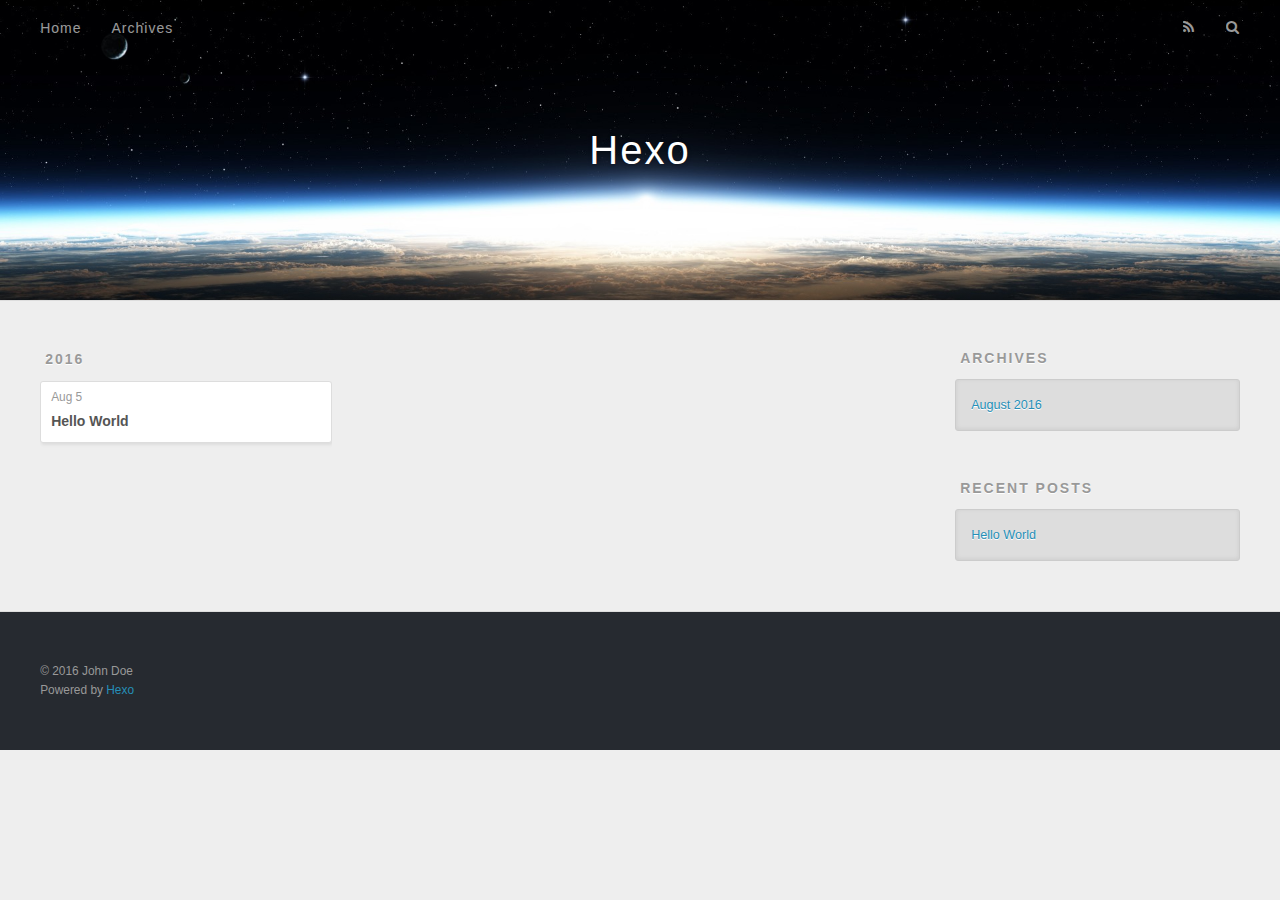
==== archives/2016/index.html @ ae6875bf "Site updated: 2016-08-05 10:35:00" ====
<!DOCTYPE html>
<html>
<head>
  <meta charset="utf-8">
  
  <title>Archives: 2016 | Hexo</title>
  <meta name="viewport" content="width=device-width, initial-scale=1, maximum-scale=1">
  <meta property="og:type" content="website">
<meta property="og:title" content="Hexo">
<meta property="og:url" content="http://yoursite.com/archives/2016/index.html">
<meta property="og:site_name" content="Hexo">
<meta name="twitter:card" content="summary">
<meta name="twitter:title" content="Hexo">
  
    <link rel="alternate" href="/atom.xml" title="Hexo" type="application/atom+xml">
  
  
    <link rel="icon" href="/favicon.png">
  
  
    <link href="//fonts.googleapis.com/css?family=Source+Code+Pro" rel="stylesheet" type="text/css">
  
  <link rel="stylesheet" href="/css/style.css">
  

</head>

<body>
  <div id="container">
    <div id="wrap">
      <header id="header">
  <div id="banner"></div>
  <div id="header-outer" class="outer">
    <div id="header-title" class="inner">
      <h1 id="logo-wrap">
        <a href="/" id="logo">Hexo</a>
      </h1>
      
    </div>
    <div id="header-inner" class="inner">
      <nav id="main-nav">
        <a id="main-nav-toggle" class="nav-icon"></a>
        
          <a class="main-nav-link" href="/">Home</a>
        
          <a class="main-nav-link" href="/archives">Archives</a>
        
      </nav>
      <nav id="sub-nav">
        
          <a id="nav-rss-link" class="nav-icon" href="/atom.xml" title="RSS Feed"></a>
        
        <a id="nav-search-btn" class="nav-icon" title="Search"></a>
      </nav>
      <div id="search-form-wrap">
        <form action="//google.com/search" method="get" accept-charset="UTF-8" class="search-form"><input type="search" name="q" results="0" class="search-form-input" placeholder="Search"><button type="submit" class="search-form-submit">&#xF002;</button><input type="hidden" name="sitesearch" value="http://yoursite.com"></form>
      </div>
    </div>
  </div>
</header>
      <div class="outer">
        <section id="main">
  
  
    
    
      
      
      <section class="archives-wrap">
        <div class="archive-year-wrap">
          <a href="/archives/2016" class="archive-year">2016</a>
        </div>
        <div class="archives">
    
    <article class="archive-article archive-type-post">
  <div class="archive-article-inner">
    <header class="archive-article-header">
      <a href="/2016/08/05/hello-world/" class="archive-article-date">
  <time datetime="2016-08-05T01:18:34.558Z" itemprop="datePublished">Aug 5</time>
</a>
      
  
    <h1 itemprop="name">
      <a class="archive-article-title" href="/2016/08/05/hello-world/">Hello World</a>
    </h1>
  

    </header>
  </div>
</article>
  
  
    </div></section>
  

</section>
        
          <aside id="sidebar">
  
    

  
    

  
    
  
    
  <div class="widget-wrap">
    <h3 class="widget-title">Archives</h3>
    <div class="widget">
      <ul class="archive-list"><li class="archive-list-item"><a class="archive-list-link" href="/archives/2016/08/">August 2016</a></li></ul>
    </div>
  </div>


  
    
  <div class="widget-wrap">
    <h3 class="widget-title">Recent Posts</h3>
    <div class="widget">
      <ul>
        
          <li>
            <a href="/2016/08/05/hello-world/">Hello World</a>
          </li>
        
      </ul>
    </div>
  </div>

  
</aside>
        
      </div>
      <footer id="footer">
  
  <div class="outer">
    <div id="footer-info" class="inner">
      &copy; 2016 John Doe<br>
      Powered by <a href="http://hexo.io/" target="_blank">Hexo</a>
    </div>
  </div>
</footer>
    </div>
    <nav id="mobile-nav">
  
    <a href="/" class="mobile-nav-link">Home</a>
  
    <a href="/archives" class="mobile-nav-link">Archives</a>
  
</nav>
    

<script src="//ajax.googleapis.com/ajax/libs/jquery/2.0.3/jquery.min.js"></script>


  <link rel="stylesheet" href="/fancybox/jquery.fancybox.css">
  <script src="/fancybox/jquery.fancybox.pack.js"></script>


<script src="/js/script.js"></script>

  </div>
</body>
</html>
---- css/style.css ----
body {
  width: 100%;
}
body:before,
body:after {
  content: "";
  display: table;
}
body:after {
  clear: both;
}
html,
body,
div,
span,
applet,
object,
iframe,
h1,
h2,
h3,
h4,
h5,
h6,
p,
blockquote,
pre,
a,
abbr,
acronym,
address,
big,
cite,
code,
del,
dfn,
em,
img,
ins,
kbd,
q,
s,
samp,
small,
strike,
strong,
sub,
sup,
tt,
var,
dl,
dt,
dd,
ol,
ul,
li,
fieldset,
form,
label,
legend,
table,
caption,
tbody,
tfoot,
thead,
tr,
th,
td {
  margin: 0;
  padding: 0;
  border: 0;
  outline: 0;
  font-weight: inherit;
  font-style: inherit;
  font-family: inherit;
  font-size: 100%;
  vertical-align: baseline;
}
body {
  line-height: 1;
  color: #000;
  background: #fff;
}
ol,
ul {
  list-style: none;
}
table {
  border-collapse: separate;
  border-spacing: 0;
  vertical-align: middle;
}
caption,
th,
td {
  text-align: left;
  font-weight: normal;
  vertical-align: middle;
}
a img {
  border: none;
}
input,
button {
  margin: 0;
  padding: 0;
}
input::-moz-focus-inner,
button::-moz-focus-inner {
  border: 0;
  padding: 0;
}
@font-face {
  font-family: FontAwesome;
  font-style: normal;
  font-weight: normal;
  src: url("fonts/fontawesome-webfont.eot?v=#4.0.3");
  src: url("fonts/fontawesome-webfont.eot?#iefix&v=#4.0.3") format("embedded-opentype"), url("fonts/fontawesome-webfont.woff?v=#4.0.3") format("woff"), url("fonts/fontawesome-webfont.ttf?v=#4.0.3") format("truetype"), url("fonts/fontawesome-webfont.svg#fontawesomeregular?v=#4.0.3") format("svg");
}
html,
body,
#container {
  height: 100%;
}
body {
  background: #eee;
  font: 14px "Helvetica Neue", Helvetica, Arial, sans-serif;
  -webkit-text-size-adjust: 100%;
}
.outer {
  max-width: 1220px;
  margin: 0 auto;
  padding: 0 20px;
}
.outer:before,
.outer:after {
  content: "";
  display: table;
}
.outer:after {
  clear: both;
}
.inner {
  display: inline;
  float: left;
  width: 98.33333333333333%;
  margin: 0 0.833333333333333%;
}
.left,
.alignleft {
  float: left;
}
.right,
.alignright {
  float: right;
}
.clear {
  clear: both;
}
#container {
  position: relative;
}
.mobile-nav-on {
  overflow: hidden;
}
#wrap {
  height: 100%;
  width: 100%;
  position: absolute;
  top: 0;
  left: 0;
  -webkit-transition: 0.2s ease-out;
  -moz-transition: 0.2s ease-out;
  -ms-transition: 0.2s ease-out;
  transition: 0.2s ease-out;
  z-index: 1;
  background: #eee;
}
.mobile-nav-on #wrap {
  left: 280px;
}
@media screen and (min-width: 768px) {
  #main {
    display: inline;
    float: left;
    width: 73.33333333333333%;
    margin: 0 0.833333333333333%;
  }
}
.article-date,
.article-category-link,
.archive-year,
.widget-title {
  text-decoration: none;
  text-transform: uppercase;
  letter-spacing: 2px;
  color: #999;
  margin-bottom: 1em;
  margin-left: 5px;
  line-height: 1em;
  text-shadow: 0 1px #fff;
  font-weight: bold;
}
.article-inner,
.archive-article-inner {
  background: #fff;
  -webkit-box-shadow: 1px 2px 3px #ddd;
  box-shadow: 1px 2px 3px #ddd;
  border: 1px solid #ddd;
  -webkit-border-radius: 3px;
  border-radius: 3px;
}
.article-entry h1,
.widget h1 {
  font-size: 2em;
}
.article-entry h2,
.widget h2 {
  font-size: 1.5em;
}
.article-entry h3,
.widget h3 {
  font-size: 1.3em;
}
.article-entry h4,
.widget h4 {
  font-size: 1.2em;
}
.article-entry h5,
.widget h5 {
  font-size: 1em;
}
.article-entry h6,
.widget h6 {
  font-size: 1em;
  color: #999;
}
.article-entry hr,
.widget hr {
  border: 1px dashed #ddd;
}
.article-entry strong,
.widget strong {
  font-weight: bold;
}
.article-entry em,
.widget em,
.article-entry cite,
.widget cite {
  font-style: italic;
}
.article-entry sup,
.widget sup,
.article-entry sub,
.widget sub {
  font-size: 0.75em;
  line-height: 0;
  position: relative;
  vertical-align: baseline;
}
.article-entry sup,
.widget sup {
  top: -0.5em;
}
.article-entry sub,
.widget sub {
  bottom: -0.2em;
}
.article-entry small,
.widget small {
  font-size: 0.85em;
}
.article-entry acronym,
.widget acronym,
.article-entry abbr,
.widget abbr {
  border-bottom: 1px dotted;
}
.article-entry ul,
.widget ul,
.article-entry ol,
.widget ol,
.article-entry dl,
.widget dl {
  margin: 0 20px;
  line-height: 1.6em;
}
.article-entry ul ul,
.widget ul ul,
.article-entry ol ul,
.widget ol ul,
.article-entry ul ol,
.widget ul ol,
.article-entry ol ol,
.widget ol ol {
  margin-top: 0;
  margin-bottom: 0;
}
.article-entry ul,
.widget ul {
  list-style: disc;
}
.article-entry ol,
.widget ol {
  list-style: decimal;
}
.article-entry dt,
.widget dt {
  font-weight: bold;
}
#header {
  height: 300px;
  position: relative;
  border-bottom: 1px solid #ddd;
}
#header:before,
#header:after {
  content: "";
  position: absolute;
  left: 0;
  right: 0;
  height: 40px;
}
#header:before {
  top: 0;
  background: -webkit-linear-gradient(rgba(0,0,0,0.2), transparent);
  background: -moz-linear-gradient(rgba(0,0,0,0.2), transparent);
  background: -ms-linear-gradient(rgba(0,0,0,0.2), transparent);
  background: linear-gradient(rgba(0,0,0,0.2), transparent);
}
#header:after {
  bottom: 0;
  background: -webkit-linear-gradient(transparent, rgba(0,0,0,0.2));
  background: -moz-linear-gradient(transparent, rgba(0,0,0,0.2));
  background: -ms-linear-gradient(transparent, rgba(0,0,0,0.2));
  background: linear-gradient(transparent, rgba(0,0,0,0.2));
}
#header-outer {
  height: 100%;
  position: relative;
}
#header-inner {
  position: relative;
  overflow: hidden;
}
#banner {
  position: absolute;
  top: 0;
  left: 0;
  width: 100%;
  height: 100%;
  background: url("images/banner.jpg") center #000;
  -webkit-background-size: cover;
  -moz-background-size: cover;
  background-size: cover;
  z-index: -1;
}
#header-title {
  text-align: center;
  height: 40px;
  position: absolute;
  top: 50%;
  left: 0;
  margin-top: -20px;
}
#logo,
#subtitle {
  text-decoration: none;
  color: #fff;
  font-weight: 300;
  text-shadow: 0 1px 4px rgba(0,0,0,0.3);
}
#logo {
  font-size: 40px;
  line-height: 40px;
  letter-spacing: 2px;
}
#subtitle {
  font-size: 16px;
  line-height: 16px;
  letter-spacing: 1px;
}
#subtitle-wrap {
  margin-top: 16px;
}
#main-nav {
  float: left;
  margin-left: -15px;
}
.nav-icon,
.main-nav-link {
  float: left;
  color: #fff;
  opacity: 0.6;
  text-decoration: none;
  text-shadow: 0 1px rgba(0,0,0,0.2);
  -webkit-transition: opacity 0.2s;
  -moz-transition: opacity 0.2s;
  -ms-transition: opacity 0.2s;
  transition: opacity 0.2s;
  display: block;
  padding: 20px 15px;
}
.nav-icon:hover,
.main-nav-link:hover {
  opacity: 1;
}
.nav-icon {
  font-family: FontAwesome;
  text-align: center;
  font-size: 14px;
  width: 14px;
  height: 14px;
  padding: 20px 15px;
  position: relative;
  cursor: pointer;
}
.main-nav-link {
  font-weight: 300;
  letter-spacing: 1px;
}
@media screen and (max-width: 479px) {
  .main-nav-link {
    display: none;
  }
}
#main-nav-toggle {
  display: none;
}
#main-nav-toggle:before {
  content: "\f0c9";
}
@media screen and (max-width: 479px) {
  #main-nav-toggle {
    display: block;
  }
}
#sub-nav {
  float: right;
  margin-right: -15px;
}
#nav-rss-link:before {
  content: "\f09e";
}
#nav-search-btn:before {
  content: "\f002";
}
#search-form-wrap {
  position: absolute;
  top: 15px;
  width: 150px;
  height: 30px;
  right: -150px;
  opacity: 0;
  -webkit-transition: 0.2s ease-out;
  -moz-transition: 0.2s ease-out;
  -ms-transition: 0.2s ease-out;
  transition: 0.2s ease-out;
}
#search-form-wrap.on {
  opacity: 1;
  right: 0;
}
@media screen and (max-width: 479px) {
  #search-form-wrap {
    width: 100%;
    right: -100%;
  }
}
.search-form {
  position: absolute;
  top: 0;
  left: 0;
  right: 0;
  background: #fff;
  padding: 5px 15px;
  -webkit-border-radius: 15px;
  border-radius: 15px;
  -webkit-box-shadow: 0 0 10px rgba(0,0,0,0.3);
  box-shadow: 0 0 10px rgba(0,0,0,0.3);
}
.search-form-input {
  border: none;
  background: none;
  color: #555;
  width: 100%;
  font: 13px "Helvetica Neue", Helvetica, Arial, sans-serif;
  outline: none;
}
.search-form-input::-webkit-search-results-decoration,
.search-form-input::-webkit-search-cancel-button {
  -webkit-appearance: none;
}
.search-form-submit {
  position: absolute;
  top: 50%;
  right: 10px;
  margin-top: -7px;
  font: 13px FontAwesome;
  border: none;
  background: none;
  color: #bbb;
  cursor: pointer;
}
.search-form-submit:hover,
.search-form-submit:focus {
  color: #777;
}
.article {
  margin: 50px 0;
}
.article-inner {
  overflow: hidden;
}
.article-meta:before,
.article-meta:after {
  content: "";
  display: table;
}
.article-meta:after {
  clear: both;
}
.article-date {
  float: left;
}
.article-category {
  float: left;
  line-height: 1em;
  color: #ccc;
  text-shadow: 0 1px #fff;
  margin-left: 8px;
}
.article-category:before {
  content: "\2022";
}
.article-category-link {
  margin: 0 12px 1em;
}
.article-header {
  padding: 20px 20px 0;
}
.article-title {
  text-decoration: none;
  font-size: 2em;
  font-weight: bold;
  color: #555;
  line-height: 1.1em;
  -webkit-transition: color 0.2s;
  -moz-transition: color 0.2s;
  -ms-transition: color 0.2s;
  transition: color 0.2s;
}
a.article-title:hover {
  color: #258fb8;
}
.article-entry {
  color: #555;
  padding: 0 20px;
}
.article-entry:before,
.article-entry:after {
  content: "";
  display: table;
}
.article-entry:after {
  clear: both;
}
.article-entry p,
.article-entry table {
  line-height: 1.6em;
  margin: 1.6em 0;
}
.article-entry h1,
.article-entry h2,
.article-entry h3,
.article-entry h4,
.article-entry h5,
.article-entry h6 {
  font-weight: bold;
}
.article-entry h1,
.article-entry h2,
.article-entry h3,
.article-entry h4,
.article-entry h5,
.article-entry h6 {
  line-height: 1.1em;
  margin: 1.1em 0;
}
.article-entry a {
  color: #258fb8;
  text-decoration: none;
}
.article-entry a:hover {
  text-decoration: underline;
}
.article-entry ul,
.article-entry ol,
.article-entry dl {
  margin-top: 1.6em;
  margin-bottom: 1.6em;
}
.article-entry img,
.article-entry video {
  max-width: 100%;
  height: auto;
  display: block;
  margin: auto;
}
.article-entry iframe {
  border: none;
}
.article-entry table {
  width: 100%;
  border-collapse: collapse;
  border-spacing: 0;
}
.article-entry th {
  font-weight: bold;
  border-bottom: 3px solid #ddd;
  padding-bottom: 0.5em;
}
.article-entry td {
  border-bottom: 1px solid #ddd;
  padding: 10px 0;
}
.article-entry blockquote {
  font-family: Georgia, "Times New Roman", serif;
  font-size: 1.4em;
  margin: 1.6em 20px;
  text-align: center;
}
.article-entry blockquote footer {
  font-size: 14px;
  margin: 1.6em 0;
  font-family: "Helvetica Neue", Helvetica, Arial, sans-serif;
}
.article-entry blockquote footer cite:before {
  content: "—";
  padding: 0 0.5em;
}
.article-entry .pullquote {
  text-align: left;
  width: 45%;
  margin: 0;
}
.article-entry .pullquote.left {
  margin-left: 0.5em;
  margin-right: 1em;
}
.article-entry .pullquote.right {
  margin-right: 0.5em;
  margin-left: 1em;
}
.article-entry .caption {
  color: #999;
  display: block;
  font-size: 0.9em;
  margin-top: 0.5em;
  position: relative;
  text-align: center;
}
.article-entry .video-container {
  position: relative;
  padding-top: 56.25%;
  height: 0;
  overflow: hidden;
}
.article-entry .video-container iframe,
.article-entry .video-container object,
.article-entry .video-container embed {
  position: absolute;
  top: 0;
  left: 0;
  width: 100%;
  height: 100%;
  margin-top: 0;
}
.article-more-link a {
  display: inline-block;
  line-height: 1em;
  padding: 6px 15px;
  -webkit-border-radius: 15px;
  border-radius: 15px;
  background: #eee;
  color: #999;
  text-shadow: 0 1px #fff;
  text-decoration: none;
}
.article-more-link a:hover {
  background: #258fb8;
  color: #fff;
  text-decoration: none;
  text-shadow: 0 1px #1e7293;
}
.article-footer {
  font-size: 0.85em;
  line-height: 1.6em;
  border-top: 1px solid #ddd;
  padding-top: 1.6em;
  margin: 0 20px 20px;
}
.article-footer:before,
.article-footer:after {
  content: "";
  display: table;
}
.article-footer:after {
  clear: both;
}
.article-footer a {
  color: #999;
  text-decoration: none;
}
.article-footer a:hover {
  color: #555;
}
.article-tag-list-item {
  float: left;
  margin-right: 10px;
}
.article-tag-list-link:before {
  content: "#";
}
.article-comment-link {
  float: right;
}
.article-comment-link:before {
  content: "\f075";
  font-family: FontAwesome;
  padding-right: 8px;
}
.article-share-link {
  cursor: pointer;
  float: right;
  margin-left: 20px;
}
.article-share-link:before {
  content: "\f064";
  font-family: FontAwesome;
  padding-right: 6px;
}
#article-nav {
  position: relative;
}
#article-nav:before,
#article-nav:after {
  content: "";
  display: table;
}
#article-nav:after {
  clear: both;
}
@media screen and (min-width: 768px) {
  #article-nav {
    margin: 50px 0;
  }
  #article-nav:before {
    width: 8px;
    height: 8px;
    position: absolute;
    top: 50%;
    left: 50%;
    margin-top: -4px;
    margin-left: -4px;
    content: "";
    -webkit-border-radius: 50%;
    border-radius: 50%;
    background: #ddd;
    -webkit-box-shadow: 0 1px 2px #fff;
    box-shadow: 0 1px 2px #fff;
  }
}
.article-nav-link-wrap {
  text-decoration: none;
  text-shadow: 0 1px #fff;
  color: #999;
  -webkit-box-sizing: border-box;
  -moz-box-sizing: border-box;
  box-sizing: border-box;
  margin-top: 50px;
  text-align: center;
  display: block;
}
.article-nav-link-wrap:hover {
  color: #555;
}
@media screen and (min-width: 768px) {
  .article-nav-link-wrap {
    width: 50%;
    margin-top: 0;
  }
}
@media screen and (min-width: 768px) {
  #article-nav-newer {
    float: left;
    text-align: right;
    padding-right: 20px;
  }
}
@media screen and (min-width: 768px) {
  #article-nav-older {
    float: right;
    text-align: left;
    padding-left: 20px;
  }
}
.article-nav-caption {
  text-transform: uppercase;
  letter-spacing: 2px;
  color: #ddd;
  line-height: 1em;
  font-weight: bold;
}
#article-nav-newer .article-nav-caption {
  margin-right: -2px;
}
.article-nav-title {
  font-size: 0.85em;
  line-height: 1.6em;
  margin-top: 0.5em;
}
.article-share-box {
  position: absolute;
  display: none;
  background: #fff;
  -webkit-box-shadow: 1px 2px 10px rgba(0,0,0,0.2);
  box-shadow: 1px 2px 10px rgba(0,0,0,0.2);
  -webkit-border-radius: 3px;
  border-radius: 3px;
  margin-left: -145px;
  overflow: hidden;
  z-index: 1;
}
.article-share-box.on {
  display: block;
}
.article-share-input {
  width: 100%;
  background: none;
  -webkit-box-sizing: border-box;
  -moz-box-sizing: border-box;
  box-sizing: border-box;
  font: 14px "Helvetica Neue", Helvetica, Arial, sans-serif;
  padding: 0 15px;
  color: #555;
  outline: none;
  border: 1px solid #ddd;
  -webkit-border-radius: 3px 3px 0 0;
  border-radius: 3px 3px 0 0;
  height: 36px;
  line-height: 36px;
}
.article-share-links {
  background: #eee;
}
.article-share-links:before,
.article-share-links:after {
  content: "";
  display: table;
}
.article-share-links:after {
  clear: both;
}
.article-share-twitter,
.article-share-facebook,
.article-share-pinterest,
.article-share-google {
  width: 50px;
  height: 36px;
  display: block;
  float: left;
  position: relative;
  color: #999;
  text-shadow: 0 1px #fff;
}
.article-share-twitter:before,
.article-share-facebook:before,
.article-share-pinterest:before,
.article-share-google:before {
  font-size: 20px;
  font-family: FontAwesome;
  width: 20px;
  height: 20px;
  position: absolute;
  top: 50%;
  left: 50%;
  margin-top: -10px;
  margin-left: -10px;
  text-align: center;
}
.article-share-twitter:hover,
.article-share-facebook:hover,
.article-share-pinterest:hover,
.article-share-google:hover {
  color: #fff;
}
.article-share-twitter:before {
  content: "\f099";
}
.article-share-twitter:hover {
  background: #00aced;
  text-shadow: 0 1px #008abe;
}
.article-share-facebook:before {
  content: "\f09a";
}
.article-share-facebook:hover {
  background: #3b5998;
  text-shadow: 0 1px #2f477a;
}
.article-share-pinterest:before {
  content: "\f0d2";
}
.article-share-pinterest:hover {
  background: #cb2027;
  text-shadow: 0 1px #a21a1f;
}
.article-share-google:before {
  content: "\f0d5";
}
.article-share-google:hover {
  background: #dd4b39;
  text-shadow: 0 1px #be3221;
}
.article-gallery {
  background: #000;
  position: relative;
}
.article-gallery-photos {
  position: relative;
  overflow: hidden;
}
.article-gallery-img {
  display: none;
  max-width: 100%;
}
.article-gallery-img:first-child {
  display: block;
}
.article-gallery-img.loaded {
  position: absolute;
  display: block;
}
.article-gallery-img img {
  display: block;
  max-width: 100%;
  margin: 0 auto;
}
#comments {
  background: #fff;
  -webkit-box-shadow: 1px 2px 3px #ddd;
  box-shadow: 1px 2px 3px #ddd;
  padding: 20px;
  border: 1px solid #ddd;
  -webkit-border-radius: 3px;
  border-radius: 3px;
  margin: 50px 0;
}
#comments a {
  color: #258fb8;
}
.archives-wrap {
  margin: 50px 0;
}
.archives:before,
.archives:after {
  content: "";
  display: table;
}
.archives:after {
  clear: both;
}
.archive-year-wrap {
  margin-bottom: 1em;
}
.archives {
  -webkit-column-gap: 10px;
  -moz-column-gap: 10px;
  column-gap: 10px;
}
@media screen and (min-width: 480px) and (max-width: 767px) {
  .archives {
    -webkit-column-count: 2;
    -moz-column-count: 2;
    column-count: 2;
  }
}
@media screen and (min-width: 768px) {
  .archives {
    -webkit-column-count: 3;
    -moz-column-count: 3;
    column-count: 3;
  }
}
.archive-article {
  -webkit-column-break-inside: avoid;
  page-break-inside: avoid;
  overflow: hidden;
  break-inside: avoid-column;
}
.archive-article-inner {
  padding: 10px;
  margin-bottom: 15px;
}
.archive-article-title {
  text-decoration: none;
  font-weight: bold;
  color: #555;
  -webkit-transition: color 0.2s;
  -moz-transition: color 0.2s;
  -ms-transition: color 0.2s;
  transition: color 0.2s;
  line-height: 1.6em;
}
.archive-article-title:hover {
  color: #258fb8;
}
.archive-article-footer {
  margin-top: 1em;
}
.archive-article-date {
  color: #999;
  text-decoration: none;
  font-size: 0.85em;
  line-height: 1em;
  margin-bottom: 0.5em;
  display: block;
}
#page-nav {
  margin: 50px auto;
  background: #fff;
  -webkit-box-shadow: 1px 2px 3px #ddd;
  box-shadow: 1px 2px 3px #ddd;
  border: 1px solid #ddd;
  -webkit-border-radius: 3px;
  border-radius: 3px;
  text-align: center;
  color: #999;
  overflow: hidden;
}
#page-nav:before,
#page-nav:after {
  content: "";
  display: table;
}
#page-nav:after {
  clear: both;
}
#page-nav a,
#page-nav span {
  padding: 10px 20px;
  line-height: 1;
  height: 2ex;
}
#page-nav a {
  color: #999;
  text-decoration: none;
}
#page-nav a:hover {
  background: #999;
  color: #fff;
}
#page-nav .prev {
  float: left;
}
#page-nav .next {
  float: right;
}
#page-nav .page-number {
  display: inline-block;
}
@media screen and (max-width: 479px) {
  #page-nav .page-number {
    display: none;
  }
}
#page-nav .current {
  color: #555;
  font-weight: bold;
}
#page-nav .space {
  color: #ddd;
}
#footer {
  background: #262a30;
  padding: 50px 0;
  border-top: 1px solid #ddd;
  color: #999;
}
#footer a {
  color: #258fb8;
  text-decoration: none;
}
#footer a:hover {
  text-decoration: underline;
}
#footer-info {
  line-height: 1.6em;
  font-size: 0.85em;
}
.article-entry pre,
.article-entry .highlight {
  background: #2d2d2d;
  margin: 0 -20px;
  padding: 15px 20px;
  border-style: solid;
  border-color: #ddd;
  border-width: 1px 0;
  overflow: auto;
  color: #ccc;
  line-height: 22.400000000000002px;
}
.article-entry .highlight .gutter pre,
.article-entry .gist .gist-file .gist-data .line-numbers {
  color: #666;
  font-size: 0.85em;
}
.article-entry pre,
.article-entry code {
  font-family: "Source Code Pro", Consolas, Monaco, Menlo, Consolas, monospace;
}
.article-entry code {
  background: #eee;
  text-shadow: 0 1px #fff;
  padding: 0 0.3em;
}
.article-entry pre code {
  background: none;
  text-shadow: none;
  padding: 0;
}
.article-entry .highlight pre {
  border: none;
  margin: 0;
  padding: 0;
}
.article-entry .highlight table {
  margin: 0;
  width: auto;
}
.article-entry .highlight td {
  border: none;
  padding: 0;
}
.article-entry .highlight figcaption {
  font-size: 0.85em;
  color: #999;
  line-height: 1em;
  margin-bottom: 1em;
}
.article-entry .highlight figcaption:before,
.article-entry .highlight figcaption:after {
  content: "";
  display: table;
}
.article-entry .highlight figcaption:after {
  clear: both;
}
.article-entry .highlight figcaption a {
  float: right;
}
.article-entry .highlight .gutter pre {
  text-align: right;
  padding-right: 20px;
}
.article-entry .highlight .line {
  height: 22.400000000000002px;
}
.article-entry .highlight .line.marked {
  background: #515151;
}
.article-entry .gist {
  margin: 0 -20px;
  border-style: solid;
  border-color: #ddd;
  border-width: 1px 0;
  background: #2d2d2d;
  padding: 15px 20px 15px 0;
}
.article-entry .gist .gist-file {
  border: none;
  font-family: "Source Code Pro", Consolas, Monaco, Menlo, Consolas, monospace;
  margin: 0;
}
.article-entry .gist .gist-file .gist-data {
  background: none;
  border: none;
}
.article-entry .gist .gist-file .gist-data .line-numbers {
  background: none;
  border: none;
  padding: 0 20px 0 0;
}
.article-entry .gist .gist-file .gist-data .line-data {
  padding: 0 !important;
}
.article-entry .gist .gist-file .highlight {
  margin: 0;
  padding: 0;
  border: none;
}
.article-entry .gist .gist-file .gist-meta {
  background: #2d2d2d;
  color: #999;
  font: 0.85em "Helvetica Neue", Helvetica, Arial, sans-serif;
  text-shadow: 0 0;
  padding: 0;
  margin-top: 1em;
  margin-left: 20px;
}
.article-entry .gist .gist-file .gist-meta a {
  color: #258fb8;
  font-weight: normal;
}
.article-entry .gist .gist-file .gist-meta a:hover {
  text-decoration: underline;
}
pre .comment,
pre .title {
  color: #999;
}
pre .variable,
pre .attribute,
pre .tag,
pre .regexp,
pre .ruby .constant,
pre .xml .tag .title,
pre .xml .pi,
pre .xml .doctype,
pre .html .doctype,
pre .css .id,
pre .css .class,
pre .css .pseudo {
  color: #f2777a;
}
pre .number,
pre .preprocessor,
pre .built_in,
pre .literal,
pre .params,
pre .constant {
  color: #f99157;
}
pre .class,
pre .ruby .class .title,
pre .css .rules .attribute {
  color: #9c9;
}
pre .string,
pre .value,
pre .inheritance,
pre .header,
pre .ruby .symbol,
pre .xml .cdata {
  color: #9c9;
}
pre .css .hexcolor {
  color: #6cc;
}
pre .function,
pre .python .decorator,
pre .python .title,
pre .ruby .function .title,
pre .ruby .title .keyword,
pre .perl .sub,
pre .javascript .title,
pre .coffeescript .title {
  color: #69c;
}
pre .keyword,
pre .javascript .function {
  color: #c9c;
}
@media screen and (max-width: 479px) {
  #mobile-nav {
    position: absolute;
    top: 0;
    left: 0;
    width: 280px;
    height: 100%;
    background: #191919;
    border-right: 1px solid #fff;
  }
}
@media screen and (max-width: 479px) {
  .mobile-nav-link {
    display: block;
    color: #999;
    text-decoration: none;
    padding: 15px 20px;
    font-weight: bold;
  }
  .mobile-nav-link:hover {
    color: #fff;
  }
}
@media screen and (min-width: 768px) {
  #sidebar {
    display: inline;
    float: left;
    width: 23.333333333333332%;
    margin: 0 0.833333333333333%;
  }
}
.widget-wrap {
  margin: 50px 0;
}
.widget {
  color: #777;
  text-shadow: 0 1px #fff;
  background: #ddd;
  -webkit-box-shadow: 0 -1px 4px #ccc inset;
  box-shadow: 0 -1px 4px #ccc inset;
  border: 1px solid #ccc;
  padding: 15px;
  -webkit-border-radius: 3px;
  border-radius: 3px;
}
.widget a {
  color: #258fb8;
  text-decoration: none;
}
.widget a:hover {
  text-decoration: underline;
}
.widget ul ul,
.widget ol ul,
.widget dl ul,
.widget ul ol,
.widget ol ol,
.widget dl ol,
.widget ul dl,
.widget ol dl,
.widget dl dl {
  margin-left: 15px;
  list-style: disc;
}
.widget {
  line-height: 1.6em;
  word-wrap: break-word;
  font-size: 0.9em;
}
.widget ul,
.widget ol {
  list-style: none;
  margin: 0;
}
.widget ul ul,
.widget ol ul,
.widget ul ol,
.widget ol ol {
  margin: 0 20px;
}
.widget ul ul,
.widget ol ul {
  list-style: disc;
}
.widget ul ol,
.widget ol ol {
  list-style: decimal;
}
.category-list-count,
.tag-list-count,
.archive-list-count {
  padding-left: 5px;
  color: #999;
  font-size: 0.85em;
}
.category-list-count:before,
.tag-list-count:before,
.archive-list-count:before {
  content: "(";
}
.category-list-count:after,
.tag-list-count:after,
.archive-list-count:after {
  content: ")";
}
.tagcloud a {
  margin-right: 5px;
  display: inline-block;
}
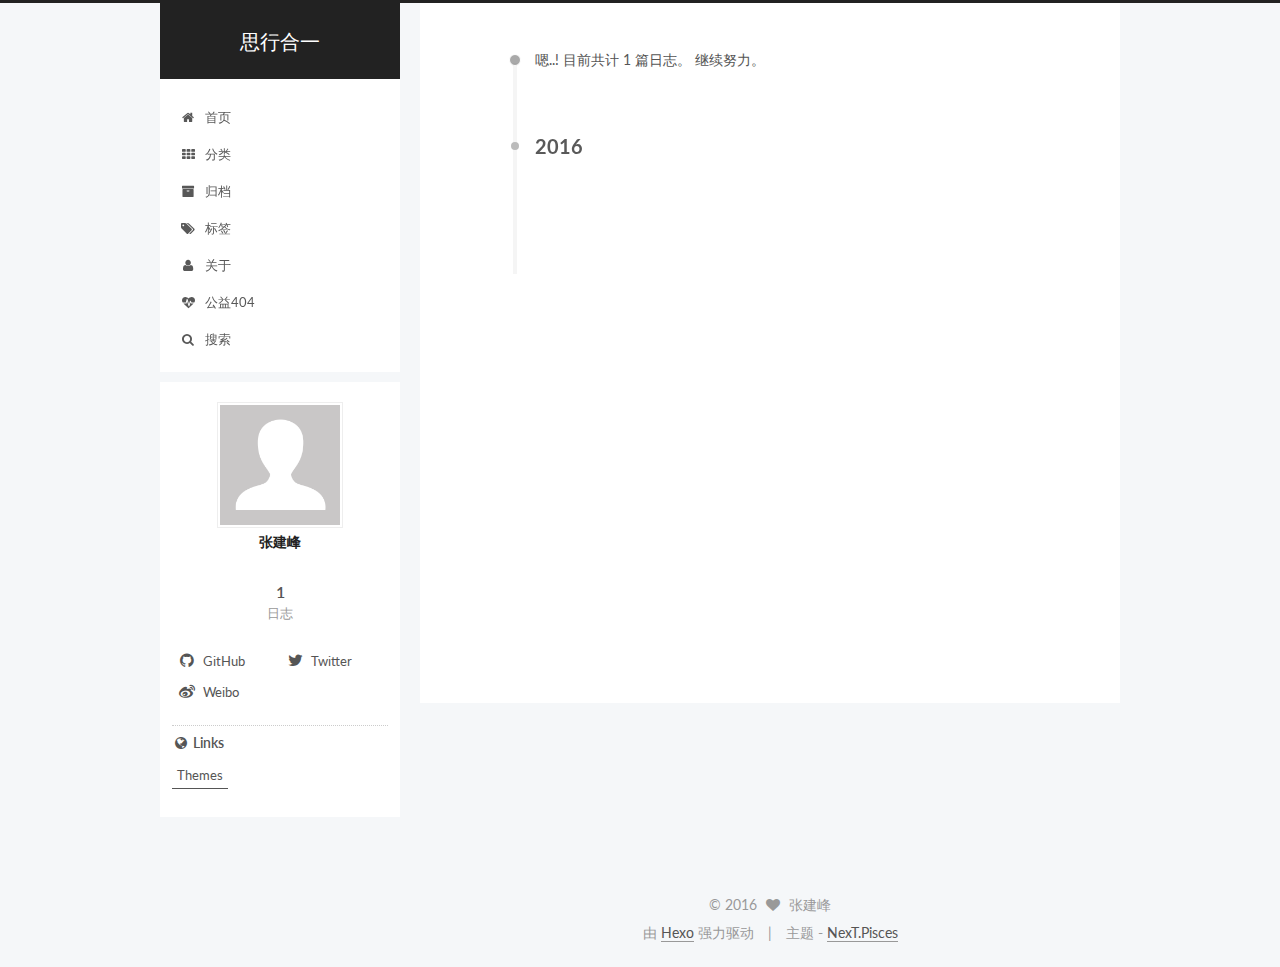
==== commit 7d20efb2: "Site updated: 2016-08-08 14:56:10" ====
--- a/archives/2016/index.html
+++ b/archives/2016/index.html
@@ -1,166 +1,698 @@
-<!DOCTYPE html>
-<html>
+<!doctype html>
+
+
+
+  
+
+
+<html class="theme-next pisces use-motion">
 <head>
-  <meta charset="utf-8">
-  
-  <title>Archives: 2016 | Hexo</title>
-  <meta name="viewport" content="width=device-width, initial-scale=1, maximum-scale=1">
-  <meta property="og:type" content="website">
-<meta property="og:title" content="Hexo">
+  <meta charset="UTF-8"/>
+<meta http-equiv="X-UA-Compatible" content="IE=edge,chrome=1" />
+<meta name="viewport" content="width=device-width, initial-scale=1, maximum-scale=1"/>
+
+
+
+<meta http-equiv="Cache-Control" content="no-transform" />
+<meta http-equiv="Cache-Control" content="no-siteapp" />
+
+
+
+
+
+
+
+
+
+
+
+
+  
+  
+  <link href="/vendors/fancybox/source/jquery.fancybox.css?v=2.1.5" rel="stylesheet" type="text/css" />
+
+
+
+
+  
+  
+  
+  
+
+  
+    
+    
+  
+
+  
+
+  
+
+  
+
+  
+
+  
+    
+    
+    <link href="//fonts.googleapis.com/css?family=Lato:300,300italic,400,400italic,700,700italic&subset=latin,latin-ext" rel="stylesheet" type="text/css">
+  
+
+
+
+
+
+
+<link href="/vendors/font-awesome/css/font-awesome.min.css?v=4.4.0" rel="stylesheet" type="text/css" />
+
+<link href="/css/main.css?v=5.0.1" rel="stylesheet" type="text/css" />
+
+
+  <meta name="keywords" content="Hexo, NexT" />
+
+
+
+
+
+
+
+
+  <link rel="shortcut icon" type="image/x-icon" href="/favicon.ico?v=5.0.1" />
+
+
+
+
+
+
+<meta property="og:type" content="website">
+<meta property="og:title" content="思行合一">
 <meta property="og:url" content="http://yoursite.com/archives/2016/index.html">
-<meta property="og:site_name" content="Hexo">
+<meta property="og:site_name" content="思行合一">
 <meta name="twitter:card" content="summary">
-<meta name="twitter:title" content="Hexo">
-  
-    <link rel="alternate" href="/atom.xml" title="Hexo" type="application/atom+xml">
-  
-  
-    <link rel="icon" href="/favicon.png">
-  
-  
-    <link href="//fonts.googleapis.com/css?family=Source+Code+Pro" rel="stylesheet" type="text/css">
-  
-  <link rel="stylesheet" href="/css/style.css">
-  
-
+<meta name="twitter:title" content="思行合一">
+
+
+
+<script type="text/javascript" id="hexo.configuration">
+  var NexT = window.NexT || {};
+  var CONFIG = {
+    scheme: 'Pisces',
+    sidebar: {"position":"left","display":"post"},
+    fancybox: true,
+    motion: true,
+    duoshuo: {
+      userId: 6316301449005368000,
+      author: 'kill51216'
+    }
+  };
+</script>
+
+
+
+
+  <link rel="canonical" href="http://yoursite.com/archives/2016/"/>
+
+  <title> 归档 | 思行合一 </title>
 </head>
 
-<body>
-  <div id="container">
-    <div id="wrap">
-      <header id="header">
-  <div id="banner"></div>
-  <div id="header-outer" class="outer">
-    <div id="header-title" class="inner">
-      <h1 id="logo-wrap">
-        <a href="/" id="logo">Hexo</a>
+<body itemscope itemtype="http://schema.org/WebPage" lang="zh-Hans">
+
+  
+
+
+
+
+
+
+
+
+
+
+  
+  
+    
+  
+
+  <div class="container one-collumn sidebar-position-left  page-archive  ">
+    <div class="headband"></div>
+
+    <header id="header" class="header" itemscope itemtype="http://schema.org/WPHeader">
+      <div class="header-inner"><div class="site-meta ">
+  
+
+  <div class="custom-logo-site-title">
+    <a href="/"  class="brand" rel="start">
+      <span class="logo-line-before"><i></i></span>
+      <span class="site-title">思行合一</span>
+      <span class="logo-line-after"><i></i></span>
+    </a>
+  </div>
+  <p class="site-subtitle"></p>
+</div>
+
+<div class="site-nav-toggle">
+  <button>
+    <span class="btn-bar"></span>
+    <span class="btn-bar"></span>
+    <span class="btn-bar"></span>
+  </button>
+</div>
+
+<nav class="site-nav">
+  
+
+  
+    <ul id="menu" class="menu">
+      
+        
+        <li class="menu-item menu-item-home">
+          <a href="/" rel="section">
+            
+              <i class="menu-item-icon fa fa-fw fa-home"></i> <br />
+            
+            首页
+          </a>
+        </li>
+      
+        
+        <li class="menu-item menu-item-categories">
+          <a href="/categories" rel="section">
+            
+              <i class="menu-item-icon fa fa-fw fa-th"></i> <br />
+            
+            分类
+          </a>
+        </li>
+      
+        
+        <li class="menu-item menu-item-archives">
+          <a href="/archives" rel="section">
+            
+              <i class="menu-item-icon fa fa-fw fa-archive"></i> <br />
+            
+            归档
+          </a>
+        </li>
+      
+        
+        <li class="menu-item menu-item-tags">
+          <a href="/tags" rel="section">
+            
+              <i class="menu-item-icon fa fa-fw fa-tags"></i> <br />
+            
+            标签
+          </a>
+        </li>
+      
+        
+        <li class="menu-item menu-item-about">
+          <a href="/about" rel="section">
+            
+              <i class="menu-item-icon fa fa-fw fa-user"></i> <br />
+            
+            关于
+          </a>
+        </li>
+      
+        
+        <li class="menu-item menu-item-commonweal">
+          <a href="/404.html" rel="section">
+            
+              <i class="menu-item-icon fa fa-fw fa-heartbeat"></i> <br />
+            
+            公益404
+          </a>
+        </li>
+      
+
+      
+        <li class="menu-item menu-item-search">
+          
+            <a href="javascript:;" class="popup-trigger">
+          
+            
+              <i class="menu-item-icon fa fa-search fa-fw"></i> <br />
+            
+            搜索
+          </a>
+        </li>
+      
+    </ul>
+  
+
+  
+    <div class="site-search">
+      
+  <div class="popup">
+ <span class="search-icon fa fa-search"></span>
+ <input type="text" id="local-search-input">
+ <div id="local-search-result"></div>
+ <span class="popup-btn-close">close</span>
+</div>
+
+
+    </div>
+  
+</nav>
+
+ </div>
+    </header>
+
+    <main id="main" class="main">
+      <div class="main-inner">
+        <div class="content-wrap">
+          <div id="content" class="content">
+            
+
+  <section id="posts" class="posts-collapse">
+    <span class="archive-move-on"></span>
+
+    <span class="archive-page-counter">
+      
+      
+      
+        
+      
+      嗯..! 目前共计 1 篇日志。 继续努力。
+    </span>
+
+    
+
+      
+      
+      
+
+      
+        
+        <div class="collection-title">
+          <h2 class="archive-year motion-element" id="archive-year-2016">2016</h2>
+        </div>
+      
+      
+
+      
+
+  <article class="post post-type-normal" itemscope itemtype="http://schema.org/Article">
+    <header class="post-header">
+
+      <h1 class="post-title">
+        
+            <a class="post-title-link" href="/2016/08/08/hello-world/" itemprop="url">
+              
+                <span itemprop="name">Hello World</span>
+              
+            </a>
+        
       </h1>
-      
-    </div>
-    <div id="header-inner" class="inner">
-      <nav id="main-nav">
-        <a id="main-nav-toggle" class="nav-icon"></a>
-        
-          <a class="main-nav-link" href="/">Home</a>
-        
-          <a class="main-nav-link" href="/archives">Archives</a>
-        
-      </nav>
-      <nav id="sub-nav">
-        
-          <a id="nav-rss-link" class="nav-icon" href="/atom.xml" title="RSS Feed"></a>
-        
-        <a id="nav-search-btn" class="nav-icon" title="Search"></a>
-      </nav>
-      <div id="search-form-wrap">
-        <form action="//google.com/search" method="get" accept-charset="UTF-8" class="search-form"><input type="search" name="q" results="0" class="search-form-input" placeholder="Search"><button type="submit" class="search-form-submit">&#xF002;</button><input type="hidden" name="sitesearch" value="http://yoursite.com"></form>
+
+      <div class="post-meta">
+        <time class="post-time" itemprop="dateCreated"
+              datetime="2016-08-08T14:55:57+08:00"
+              content="2016-08-08" >
+          08-08
+        </time>
       </div>
+
+    </header>
+  </article>
+
+
+
+    
+
+  </section>
+
+  
+
+
+
+          </div>
+          
+
+
+          
+
+        </div>
+        
+          
+  
+  <div class="sidebar-toggle">
+    <div class="sidebar-toggle-line-wrap">
+      <span class="sidebar-toggle-line sidebar-toggle-line-first"></span>
+      <span class="sidebar-toggle-line sidebar-toggle-line-middle"></span>
+      <span class="sidebar-toggle-line sidebar-toggle-line-last"></span>
     </div>
   </div>
-</header>
-      <div class="outer">
-        <section id="main">
-  
-  
-    
-    
-      
-      
-      <section class="archives-wrap">
-        <div class="archive-year-wrap">
-          <a href="/archives/2016" class="archive-year">2016</a>
+
+  <aside id="sidebar" class="sidebar">
+    <div class="sidebar-inner">
+
+      
+
+      
+
+      <section class="site-overview sidebar-panel  sidebar-panel-active ">
+        <div class="site-author motion-element" itemprop="author" itemscope itemtype="http://schema.org/Person">
+          <img class="site-author-image" itemprop="image"
+               src="/images/avatar.gif"
+               alt="张建峰" />
+          <p class="site-author-name" itemprop="name">张建峰</p>
+          <p class="site-description motion-element" itemprop="description"></p>
         </div>
-        <div class="archives">
-    
-    <article class="archive-article archive-type-post">
-  <div class="archive-article-inner">
-    <header class="archive-article-header">
-      <a href="/2016/08/05/hello-world/" class="archive-article-date">
-  <time datetime="2016-08-05T01:18:34.558Z" itemprop="datePublished">Aug 5</time>
-</a>
-      
-  
-    <h1 itemprop="name">
-      <a class="archive-article-title" href="/2016/08/05/hello-world/">Hello World</a>
-    </h1>
-  
-
-    </header>
-  </div>
-</article>
-  
-  
-    </div></section>
-  
-
-</section>
-        
-          <aside id="sidebar">
-  
-    
-
-  
-    
-
-  
-    
-  
-    
-  <div class="widget-wrap">
-    <h3 class="widget-title">Archives</h3>
-    <div class="widget">
-      <ul class="archive-list"><li class="archive-list-item"><a class="archive-list-link" href="/archives/2016/08/">August 2016</a></li></ul>
+        <nav class="site-state motion-element">
+          <div class="site-state-item site-state-posts">
+            <a href="/archives">
+              <span class="site-state-item-count">1</span>
+              <span class="site-state-item-name">日志</span>
+            </a>
+          </div>
+
+          
+
+          
+
+        </nav>
+
+        
+
+        <div class="links-of-author motion-element">
+          
+            
+              <span class="links-of-author-item">
+                <a href="https://github.com/kill51216" target="_blank" title="GitHub">
+                  
+                    <i class="fa fa-fw fa-github"></i>
+                  
+                  GitHub
+                </a>
+              </span>
+            
+              <span class="links-of-author-item">
+                <a href="https://twitter.com/kill51216" target="_blank" title="Twitter">
+                  
+                    <i class="fa fa-fw fa-twitter"></i>
+                  
+                  Twitter
+                </a>
+              </span>
+            
+              <span class="links-of-author-item">
+                <a href="http://weibo.com/kill51216" target="_blank" title="Weibo">
+                  
+                    <i class="fa fa-fw fa-weibo"></i>
+                  
+                  Weibo
+                </a>
+              </span>
+            
+          
+        </div>
+
+        
+        
+
+        
+        
+          <div class="links-of-blogroll motion-element links-of-blogroll-inline">
+            <div class="links-of-blogroll-title">
+              <i class="fa  fa-fw fa-globe"></i>
+              Links
+            </div>
+            <ul class="links-of-blogroll-list">
+              
+                <li class="links-of-blogroll-item">
+                  <a href="https://github.com/iissnan/hexo-theme-next" title="Themes" target="_blank">Themes</a>
+                </li>
+              
+            </ul>
+          </div>
+        
+
+      </section>
+
+      
+
+    </div>
+  </aside>
+
+
+        
+      </div>
+    </main>
+
+    <footer id="footer" class="footer">
+      <div class="footer-inner">
+        <div class="copyright" >
+  
+  &copy; 
+  <span itemprop="copyrightYear">2016</span>
+  <span class="with-love">
+    <i class="fa fa-heart"></i>
+  </span>
+  <span class="author" itemprop="copyrightHolder">张建峰</span>
+</div>
+
+<div class="powered-by">
+  由 <a class="theme-link" href="https://hexo.io">Hexo</a> 强力驱动
+</div>
+
+<div class="theme-info">
+  主题 -
+  <a class="theme-link" href="https://github.com/iissnan/hexo-theme-next">
+    NexT.Pisces
+  </a>
+</div>
+
+        
+
+        
+      </div>
+    </footer>
+
+    <div class="back-to-top">
+      <i class="fa fa-arrow-up"></i>
     </div>
   </div>
 
-
-  
-    
-  <div class="widget-wrap">
-    <h3 class="widget-title">Recent Posts</h3>
-    <div class="widget">
-      <ul>
-        
-          <li>
-            <a href="/2016/08/05/hello-world/">Hello World</a>
-          </li>
-        
-      </ul>
-    </div>
-  </div>
-
-  
-</aside>
-        
-      </div>
-      <footer id="footer">
-  
-  <div class="outer">
-    <div id="footer-info" class="inner">
-      &copy; 2016 John Doe<br>
-      Powered by <a href="http://hexo.io/" target="_blank">Hexo</a>
-    </div>
-  </div>
-</footer>
-    </div>
-    <nav id="mobile-nav">
-  
-    <a href="/" class="mobile-nav-link">Home</a>
-  
-    <a href="/archives" class="mobile-nav-link">Archives</a>
-  
-</nav>
-    
-
-<script src="//ajax.googleapis.com/ajax/libs/jquery/2.0.3/jquery.min.js"></script>
-
-
-  <link rel="stylesheet" href="/fancybox/jquery.fancybox.css">
-  <script src="/fancybox/jquery.fancybox.pack.js"></script>
-
-
-<script src="/js/script.js"></script>
-
-  </div>
+  
+
+<script type="text/javascript">
+  if (Object.prototype.toString.call(window.Promise) !== '[object Function]') {
+    window.Promise = null;
+  }
+</script>
+
+
+
+
+
+
+
+
+
+  
+
+
+
+  
+  <script type="text/javascript" src="/vendors/jquery/index.js?v=2.1.3"></script>
+
+  
+  <script type="text/javascript" src="/vendors/fastclick/lib/fastclick.min.js?v=1.0.6"></script>
+
+  
+  <script type="text/javascript" src="/vendors/jquery_lazyload/jquery.lazyload.js?v=1.9.7"></script>
+
+  
+  <script type="text/javascript" src="/vendors/velocity/velocity.min.js?v=1.2.1"></script>
+
+  
+  <script type="text/javascript" src="/vendors/velocity/velocity.ui.min.js?v=1.2.1"></script>
+
+  
+  <script type="text/javascript" src="/vendors/fancybox/source/jquery.fancybox.pack.js?v=2.1.5"></script>
+
+
+  
+
+
+  <script type="text/javascript" src="/js/src/utils.js?v=5.0.1"></script>
+
+  <script type="text/javascript" src="/js/src/motion.js?v=5.0.1"></script>
+
+
+
+  
+  
+
+
+  <script type="text/javascript" src="/js/src/affix.js?v=5.0.1"></script>
+
+  <script type="text/javascript" src="/js/src/schemes/pisces.js?v=5.0.1"></script>
+
+
+
+  
+  
+    <script type="text/javascript" id="motion.page.archive">
+      $('.archive-year').velocity('transition.slideLeftIn');
+    </script>
+  
+
+
+  
+
+
+  <script type="text/javascript" src="/js/src/bootstrap.js?v=5.0.1"></script>
+
+
+
+  
+
+
+
+  
+
+
+
+
+  
+  
+  <script type="text/javascript">
+    // Popup Window;
+    var isfetched = false;
+    // Search DB path;
+    var search_path = "search.xml";
+    if (search_path.length == 0) {
+       search_path = "search.xml";
+    }
+    var path = "/" + search_path;
+    // monitor main search box;
+
+    function proceedsearch() {
+      $("body").append('<div class="popoverlay">').css('overflow', 'hidden');
+      $('.popup').toggle();
+
+    }
+    // search function;
+    var searchFunc = function(path, search_id, content_id) {
+    'use strict';
+    $.ajax({
+        url: path,
+        dataType: "xml",
+        async: true,
+        success: function( xmlResponse ) {
+            // get the contents from search data
+            isfetched = true;
+            $('.popup').detach().appendTo('.header-inner');
+            var datas = $( "entry", xmlResponse ).map(function() {
+                return {
+                    title: $( "title", this ).text(),
+                    content: $("content",this).text(),
+                    url: $( "url" , this).text()
+                };
+            }).get();
+            var $input = document.getElementById(search_id);
+            var $resultContent = document.getElementById(content_id);
+            $input.addEventListener('input', function(){
+                var matchcounts = 0;
+                var str='<ul class=\"search-result-list\">';
+                var keywords = this.value.trim().toLowerCase().split(/[\s\-]+/);
+                $resultContent.innerHTML = "";
+                if (this.value.trim().length > 1) {
+                // perform local searching
+                datas.forEach(function(data) {
+                    var isMatch = true;
+                    var content_index = [];
+                    var data_title = data.title.trim().toLowerCase();
+                    var data_content = data.content.trim().replace(/<[^>]+>/g,"").toLowerCase();
+                    var data_url = data.url;
+                    var index_title = -1;
+                    var index_content = -1;
+                    var first_occur = -1;
+                    // only match artiles with not empty titles and contents
+                    if(data_title != '' && data_content != '') {
+                        keywords.forEach(function(keyword, i) {
+                            index_title = data_title.indexOf(keyword);
+                            index_content = data_content.indexOf(keyword);
+                            if( index_title < 0 && index_content < 0 ){
+                                isMatch = false;
+                            } else {
+                                if (index_content < 0) {
+                                    index_content = 0;
+                                }
+                                if (i == 0) {
+                                    first_occur = index_content;
+                                }
+                            }
+                        });
+                    }
+                    // show search results
+                    if (isMatch) {
+                        matchcounts += 1;
+                        str += "<li><a href='"+ data_url +"' class='search-result-title'>"+ data_title +"</a>";
+                        var content = data.content.trim().replace(/<[^>]+>/g,"");
+                        if (first_occur >= 0) {
+                            // cut out 100 characters
+                            var start = first_occur - 20;
+                            var end = first_occur + 80;
+                            if(start < 0){
+                                start = 0;
+                            }
+                            if(start == 0){
+                                end = 50;
+                            }
+                            if(end > content.length){
+                                end = content.length;
+                            }
+                            var match_content = content.substring(start, end);
+                            // highlight all keywords
+                            keywords.forEach(function(keyword){
+                                var regS = new RegExp(keyword, "gi");
+                                match_content = match_content.replace(regS, "<b class=\"search-keyword\">"+keyword+"</b>");
+                            });
+
+                            str += "<p class=\"search-result\">" + match_content +"...</p>"
+                        }
+                        str += "</li>";
+                    }
+                })};
+                str += "</ul>";
+                if (matchcounts == 0) { str = '<div id="no-result"><i class="fa fa-frown-o fa-5x" /></div>' }
+                if (keywords == "") { str = '<div id="no-result"><i class="fa fa-search fa-5x" /></div>' }
+                $resultContent.innerHTML = str;
+            });
+            proceedsearch();
+        }
+    });}
+
+    // handle and trigger popup window;
+    $('.popup-trigger').click(function(e) {
+      e.stopPropagation();
+      if (isfetched == false) {
+        searchFunc(path, 'local-search-input', 'local-search-result');
+      } else {
+        proceedsearch();
+      };
+
+    });
+
+    $('.popup-btn-close').click(function(e){
+      $('.popup').hide();
+      $(".popoverlay").remove();
+      $('body').css('overflow', '');
+    });
+    $('.popup').click(function(e){
+      e.stopPropagation();
+    });
+  </script>
+
+
+  
+
+  
+
+  
+
 </body>
-</html>+</html>
--- a/css/main.css
+++ b/css/main.css
@@ -0,0 +1,2637 @@
+/* normalize.css v3.0.2 | MIT License | git.io/normalize */
+html {
+  font-family: sans-serif; /* 1 */
+  -ms-text-size-adjust: 100%; /* 2 */
+  -webkit-text-size-adjust: 100%; /* 2 */
+}
+body {
+  margin: 0;
+}
+article,
+aside,
+details,
+figcaption,
+figure,
+footer,
+header,
+hgroup,
+main,
+menu,
+nav,
+section,
+summary {
+  display: block;
+}
+audio,
+canvas,
+progress,
+video {
+  display: inline-block; /* 1 */
+  vertical-align: baseline; /* 2 */
+}
+audio:not([controls]) {
+  display: none;
+  height: 0;
+}
+[hidden],
+template {
+  display: none;
+}
+a {
+  background-color: transparent;
+}
+a:active,
+a:hover {
+  outline: 0;
+}
+abbr[title] {
+  border-bottom: 1px dotted;
+}
+b,
+strong {
+  font-weight: bold;
+}
+dfn {
+  font-style: italic;
+}
+h1 {
+  font-size: 2em;
+  margin: 0.67em 0;
+}
+mark {
+  background: #ff0;
+  color: #000;
+}
+small {
+  font-size: 80%;
+}
+sub,
+sup {
+  font-size: 75%;
+  line-height: 0;
+  position: relative;
+  vertical-align: baseline;
+}
+sup {
+  top: -0.5em;
+}
+sub {
+  bottom: -0.25em;
+}
+img {
+  border: 0;
+}
+svg:not(:root) {
+  overflow: hidden;
+}
+figure {
+  margin: 1em 40px;
+}
+hr {
+  -moz-box-sizing: content-box;
+  box-sizing: content-box;
+  height: 0;
+}
+pre {
+  overflow: auto;
+}
+code,
+kbd,
+pre,
+samp {
+  font-family: monospace, monospace;
+  font-size: 1em;
+}
+button,
+input,
+optgroup,
+select,
+textarea {
+  color: inherit; /* 1 */
+  font: inherit; /* 2 */
+  margin: 0; /* 3 */
+}
+button {
+  overflow: visible;
+}
+button,
+select {
+  text-transform: none;
+}
+button,
+html input[type="button"],
+input[type="reset"],
+input[type="submit"] {
+  -webkit-appearance: button; /* 2 */
+  cursor: pointer; /* 3 */
+}
+button[disabled],
+html input[disabled] {
+  cursor: default;
+}
+button::-moz-focus-inner,
+input::-moz-focus-inner {
+  border: 0;
+  padding: 0;
+}
+input {
+  line-height: normal;
+}
+input[type="checkbox"],
+input[type="radio"] {
+  box-sizing: border-box; /* 1 */
+  padding: 0; /* 2 */
+}
+input[type="number"]::-webkit-inner-spin-button,
+input[type="number"]::-webkit-outer-spin-button {
+  height: auto;
+}
+input[type="search"] {
+  -webkit-appearance: textfield; /* 1 */
+  -moz-box-sizing: content-box;
+  -webkit-box-sizing: content-box; /* 2 */
+  box-sizing: content-box;
+}
+input[type="search"]::-webkit-search-cancel-button,
+input[type="search"]::-webkit-search-decoration {
+  -webkit-appearance: none;
+}
+fieldset {
+  border: 1px solid #c0c0c0;
+  margin: 0 2px;
+  padding: 0.35em 0.625em 0.75em;
+}
+legend {
+  border: 0; /* 1 */
+  padding: 0; /* 2 */
+}
+textarea {
+  overflow: auto;
+}
+optgroup {
+  font-weight: bold;
+}
+table {
+  border-collapse: collapse;
+  border-spacing: 0;
+}
+td,
+th {
+  padding: 0;
+}
+::selection {
+  background: #262a30;
+  color: #fff;
+}
+body {
+  position: relative;
+  font-family: 'Lato', "PingFang SC", "Microsoft YaHei", sans-serif;
+  font-size: 14px;
+  line-height: 2;
+  color: #555;
+  background: #fff;
+}
+@media (max-width: 767px) {
+  body {
+    padding-right: 0 !important;
+  }
+}
+@media (min-width: 768px) and (max-width: 991px) {
+  body {
+    padding-right: 0 !important;
+  }
+}
+@media (min-width: 1600px) {
+  body {
+    font-size: 16px;
+  }
+}
+h1,
+h2,
+h3,
+h4,
+h5,
+h6 {
+  margin: 0;
+  padding: 0;
+  font-weight: bold;
+  line-height: 1.5;
+  font-family: 'Lato', "PingFang SC", "Microsoft YaHei", sans-serif;
+}
+h2,
+h3,
+h4,
+h5,
+h6 {
+  margin: 20px 0 15px;
+}
+h1 {
+  font-size: 22px;
+}
+@media (max-width: 767px) {
+  h1 {
+    font-size: 18px;
+  }
+}
+h2 {
+  font-size: 20px;
+}
+@media (max-width: 767px) {
+  h2 {
+    font-size: 16px;
+  }
+}
+h3 {
+  font-size: 18px;
+}
+@media (max-width: 767px) {
+  h3 {
+    font-size: 14px;
+  }
+}
+h4 {
+  font-size: 16px;
+}
+@media (max-width: 767px) {
+  h4 {
+    font-size: 12px;
+  }
+}
+h5 {
+  font-size: 14px;
+}
+@media (max-width: 767px) {
+  h5 {
+    font-size: 10px;
+  }
+}
+h6 {
+  font-size: 12px;
+}
+@media (max-width: 767px) {
+  h6 {
+    font-size: 8px;
+  }
+}
+p {
+  margin: 0 0 25px 0;
+}
+a {
+  color: #555;
+  text-decoration: none;
+  border-bottom: 1px solid #999;
+  word-wrap: break-word;
+}
+a:hover {
+  color: #222;
+  border-bottom-color: #222;
+}
+ul {
+  list-style: none;
+}
+blockquote {
+  margin: 0;
+  padding: 0;
+}
+img {
+  display: block;
+  margin: auto;
+  max-width: 100%;
+  height: auto;
+}
+hr {
+  margin: 40px 0;
+  height: 3px;
+  border: none;
+  background-color: #ddd;
+  background-image: repeating-linear-gradient(-45deg, #fff, #fff 4px, transparent 4px, transparent 8px);
+}
+blockquote {
+  padding: 0 15px;
+  color: #666;
+  border-left: 4px solid #ddd;
+}
+blockquote cite::before {
+  content: "-";
+  padding: 0 5px;
+}
+dt {
+  font-weight: 700;
+}
+dd {
+  margin: 0;
+  padding: 0;
+}
+.text-left {
+  text-align: left;
+}
+.text-center {
+  text-align: center;
+}
+.text-right {
+  text-align: right;
+}
+.text-justify {
+  text-align: justify;
+}
+.text-nowrap {
+  white-space: nowrap;
+}
+.text-lowercase {
+  text-transform: lowercase;
+}
+.text-uppercase {
+  text-transform: uppercase;
+}
+.text-capitalize {
+  text-transform: capitalize;
+}
+.center-block {
+  display: block;
+  margin-left: auto;
+  margin-right: auto;
+}
+.clearfix:before,
+.clearfix:after {
+  content: " ";
+  display: table;
+}
+.clearfix:after {
+  clear: both;
+}
+.pullquote {
+  width: 45%;
+}
+.pullquote.left {
+  float: left;
+  margin-left: 5px;
+  margin-right: 10px;
+}
+.pullquote.right {
+  float: right;
+  margin-left: 10px;
+  margin-right: 5px;
+}
+.affix.affix.affix {
+  position: fixed;
+}
+.translation {
+  margin-top: -20px;
+  font-size: 14px;
+  color: #999;
+}
+.scrollbar-measure {
+  width: 100px;
+  height: 100px;
+  overflow: scroll;
+  position: absolute;
+  top: -9999px;
+}
+.use-motion .motion-element {
+  opacity: 0;
+}
+#local-search-input {
+  padding: 3px;
+  border: none;
+  text-indent: 14px;
+  border-radius: 0;
+  width: 140px;
+  outline: none;
+  border-bottom: 1px solid #999;
+  background: inherit;
+  opacity: 0.5;
+}
+#local-search-input:focus {
+  opacity: 1;
+}
+.search-icon {
+  position: absolute;
+  top: 9px;
+}
+table {
+  margin: 20px 0;
+  width: 100%;
+  border-collapse: collapse;
+  border-spacing: 0;
+  border: 1px solid #ddd;
+  font-size: 14px;
+  table-layout: fixed;
+  word-wrap: break-all;
+}
+table>tbody>tr:nth-of-type(odd) {
+  background-color: #f9f9f9;
+}
+table>tbody>tr:hover {
+  background-color: #f5f5f5;
+}
+caption,
+th,
+td {
+  padding: 8px;
+  text-align: left;
+  vertical-align: middle;
+  font-weight: normal;
+}
+th,
+td {
+  border-bottom: 3px solid #ddd;
+  border-right: 1px solid #eee;
+}
+th {
+  padding-bottom: 10px;
+  font-weight: 700;
+}
+td {
+  border-bottom-width: 1px;
+}
+html,
+body {
+  height: 100%;
+}
+.container {
+  position: relative;
+  min-height: 100%;
+}
+.header-inner {
+  margin: 0 auto;
+  padding: 100px 0 70px;
+  width: 700px;
+}
+@media (min-width: 1600px) {
+  .container .header-inner {
+    width: 900px;
+  }
+}
+.main {
+  padding-bottom: 150px;
+}
+.main-inner {
+  margin: 0 auto;
+  width: 700px;
+}
+@media (min-width: 1600px) {
+  .container .main-inner {
+    width: 900px;
+  }
+}
+.footer {
+  position: absolute;
+  left: 0;
+  bottom: 0;
+  width: 100%;
+  min-height: 50px;
+}
+.footer-inner {
+  box-sizing: border-box;
+  margin: 20px auto;
+  width: 700px;
+}
+@media (min-width: 1600px) {
+  .container .footer-inner {
+    width: 900px;
+  }
+}
+pre,
+.highlight {
+  overflow: auto;
+  margin: 20px 0;
+  padding: 15px;
+  font-size: 13px;
+  color: #4d4d4c;
+  background: #f7f7f7;
+  line-height: 1.6;
+}
+pre,
+code {
+  font-family: consolas, Menlo, "PingFang SC", "Microsoft YaHei", monospace;
+}
+code {
+  padding: 2px 4px;
+  word-break: break-all;
+  color: #555;
+  background: #eee;
+  border-radius: 4px;
+  font-size: 13px;
+}
+pre code {
+  padding: 0;
+  color: #4d4d4c;
+  background: none;
+  text-shadow: none;
+}
+.highlight pre {
+  border: none;
+  margin: 0;
+  padding: 1px;
+}
+.highlight table {
+  margin: 0;
+  width: auto;
+  border: none;
+}
+.highlight td {
+  border: none;
+  padding: 0;
+}
+.highlight figcaption {
+  font-size: 1em;
+  color: #4d4d4c;
+  line-height: 1em;
+  margin-bottom: 1em;
+}
+.highlight figcaption:before,
+.highlight figcaption:after {
+  content: " ";
+  display: table;
+}
+.highlight figcaption:after {
+  clear: both;
+}
+.highlight figcaption a {
+  float: right;
+  color: #4d4d4c;
+}
+.highlight figcaption a:hover {
+  border-bottom-color: #4d4d4c;
+}
+.highlight .gutter pre {
+  color: #666;
+  text-align: right;
+  padding-right: 20px;
+}
+.highlight .line {
+  height: 20px;
+}
+.gist table {
+  width: auto;
+}
+.gist table td {
+  border: none;
+}
+pre .comment {
+  color: #8e908c;
+}
+pre .variable,
+pre .attribute,
+pre .tag,
+pre .regexp,
+pre .ruby .constant,
+pre .xml .tag .title,
+pre .xml .pi,
+pre .xml .doctype,
+pre .html .doctype,
+pre .css .id,
+pre .css .class,
+pre .css .pseudo {
+  color: #c82829;
+}
+pre .number,
+pre .preprocessor,
+pre .built_in,
+pre .literal,
+pre .params,
+pre .constant,
+pre .command {
+  color: #f5871f;
+}
+pre .ruby .class .title,
+pre .css .rules .attribute,
+pre .string,
+pre .value,
+pre .inheritance,
+pre .header,
+pre .ruby .symbol,
+pre .xml .cdata,
+pre .special,
+pre .number,
+pre .formula {
+  color: #718c00;
+}
+pre .title,
+pre .css .hexcolor {
+  color: #3e999f;
+}
+pre .function,
+pre .python .decorator,
+pre .python .title,
+pre .ruby .function .title,
+pre .ruby .title .keyword,
+pre .perl .sub,
+pre .javascript .title,
+pre .coffeescript .title {
+  color: #4271ae;
+}
+pre .keyword,
+pre .javascript .function {
+  color: #8959a8;
+}
+.full-image.full-image.full-image {
+  border: none;
+  max-width: 100%;
+  width: auto;
+  margin: 20px auto;
+}
+@media (min-width: 992px) {
+  .full-image.full-image.full-image {
+    max-width: none;
+    width: 126%;
+    margin: 0 -13%;
+  }
+}
+.blockquote-center,
+.page-home .post-type-quote blockquote,
+.page-post-detail .post-type-quote blockquote {
+  position: relative;
+  margin: 40px 0;
+  padding: 0;
+  border-left: none;
+  text-align: center;
+}
+.blockquote-center::before,
+.page-home .post-type-quote blockquote::before,
+.page-post-detail .post-type-quote blockquote::before,
+.blockquote-center::after,
+.page-home .post-type-quote blockquote::after,
+.page-post-detail .post-type-quote blockquote::after {
+  position: absolute;
+  content: ' ';
+  display: block;
+  width: 100%;
+  height: 24px;
+  opacity: 0.2;
+  background-repeat: no-repeat;
+  background-position: 0 -6px;
+  background-size: 22px 22px;
+}
+.blockquote-center::before,
+.page-home .post-type-quote blockquote::before,
+.page-post-detail .post-type-quote blockquote::before {
+  top: -20px;
+  background-image: url("../images/quote-l.svg");
+  border-top: 1px solid #ccc;
+}
+.blockquote-center::after,
+.page-home .post-type-quote blockquote::after,
+.page-post-detail .post-type-quote blockquote::after {
+  bottom: -20px;
+  background-image: url("../images/quote-r.svg");
+  border-bottom: 1px solid #ccc;
+  background-position: 100% 8px;
+}
+.blockquote-center p,
+.page-home .post-type-quote blockquote p,
+.page-post-detail .post-type-quote blockquote p,
+.blockquote-center div,
+.page-home .post-type-quote blockquote div,
+.page-post-detail .post-type-quote blockquote div {
+  text-align: center;
+}
+.post .post-body .group-picture img {
+  box-sizing: border-box;
+  padding: 0 3px;
+  border: none;
+}
+.post .group-picture-row {
+  overflow: hidden;
+  margin-top: 6px;
+}
+.post .group-picture-row:first-child {
+  margin-top: 0;
+}
+.post .group-picture-column {
+  float: left;
+}
+.page-post-detail .post-body .group-picture-column {
+  float: none;
+  margin-top: 10px;
+  width: auto !important;
+}
+.page-post-detail .post-body .group-picture-column img {
+  margin: 0 auto;
+}
+.page-archive .group-picture-container {
+  overflow: hidden;
+}
+.page-archive .group-picture-row {
+  float: left;
+}
+.page-archive .group-picture-row:first-child {
+  margin-top: 6px;
+}
+.page-archive .group-picture-column {
+  max-width: 150px;
+  max-height: 150px;
+}
+.btn {
+  display: inline-block;
+  padding: 0 20px;
+  font-size: 14px;
+  color: #fff;
+  background: #222;
+  border: 2px solid #555;
+  text-decoration: none;
+  border-radius: 0;
+  transition-property: background-color;
+  transition-duration: 0.2s;
+  transition-timing-function: ease-in-out;
+  transition-delay: 0s;
+}
+.btn:hover,
+.post-more-link .btn:hover {
+  border-color: #222;
+  color: #fff;
+  background: #222;
+}
+.btn-bar {
+  display: block;
+  width: 22px;
+  height: 2px;
+  background: #555;
+  border-radius: 1px;
+}
+.btn-bar+.btn-bar {
+  margin-top: 4px;
+}
+.pagination {
+  margin: 120px 0 40px;
+  text-align: center;
+  border-top: 1px solid #eee;
+}
+.page-number-basic,
+.pagination .prev,
+.pagination .next,
+.pagination .page-number,
+.pagination .space {
+  display: inline-block;
+  position: relative;
+  top: -1px;
+  margin: 0 10px;
+  padding: 0 10px;
+  line-height: 30px;
+}
+@media (max-width: 767px) {
+  .page-number-basic,
+  .pagination .prev,
+  .pagination .next,
+  .pagination .page-number,
+  .pagination .space {
+    margin: 0 5px;
+  }
+}
+.pagination .prev,
+.pagination .next,
+.pagination .page-number {
+  border-bottom: 0;
+  border-top: 1px solid #eee;
+  transition-property: border-color;
+  transition-duration: 0.2s;
+  transition-timing-function: ease-in-out;
+  transition-delay: 0s;
+}
+.pagination .prev:hover,
+.pagination .next:hover,
+.pagination .page-number:hover {
+  border-top-color: #222;
+}
+.pagination .space {
+  padding: 0;
+  margin: 0;
+}
+.pagination .prev {
+  margin-left: 0;
+}
+.pagination .next {
+  margin-right: 0;
+}
+.pagination .page-number.current {
+  color: #fff;
+  background: #ccc;
+  border-top-color: #ccc;
+}
+@media (max-width: 767px) {
+  .pagination {
+    border-top: none;
+  }
+  .pagination .prev,
+  .pagination .next,
+  .pagination .page-number {
+    margin-bottom: 10px;
+    border-top: 0;
+    border-bottom: 1px solid #eee;
+  }
+  .pagination .prev:hover,
+  .pagination .next:hover,
+  .pagination .page-number:hover {
+    border-bottom-color: #222;
+  }
+}
+.comments {
+  margin: 60px 20px 0;
+}
+.tag-cloud {
+  text-align: center;
+}
+.tag-cloud a {
+  display: inline-block;
+  margin: 10px;
+}
+.back-to-top {
+  box-sizing: border-box;
+  position: fixed;
+  bottom: -100px;
+  right: 50px;
+  z-index: 1050;
+  padding: 0 6px;
+  width: 25px;
+  background: #222;
+  font-size: 12px;
+  opacity: 0.6;
+  color: #fff;
+  cursor: pointer;
+  text-align: center;
+  -webkit-transform: translateZ(0);
+  transition-property: bottom;
+  transition-duration: 0.2s;
+  transition-timing-function: ease-in-out;
+  transition-delay: 0s;
+}
+@media (max-width: 767px) {
+  .back-to-top {
+    display: none;
+  }
+}
+@media (min-width: 768px) and (max-width: 991px) {
+  .back-to-top {
+    display: none;
+  }
+}
+.back-to-top.back-to-top-on {
+  bottom: 40px;
+}
+.header {
+  background: #fff;
+}
+.header-inner {
+  position: relative;
+}
+.headband {
+  height: 3px;
+  background: #222;
+}
+.site-meta {
+  margin: 0;
+  text-align: center;
+}
+@media (max-width: 767px) {
+  .site-meta {
+    text-align: center;
+  }
+}
+.brand {
+  position: relative;
+  display: inline-block;
+  padding: 0 40px;
+  color: #fff;
+  background: #222;
+  border-bottom: none;
+}
+.brand:hover {
+  color: #fff;
+}
+.logo {
+  display: inline-block;
+  margin-right: 5px;
+  line-height: 36px;
+  vertical-align: top;
+}
+.site-title {
+  display: inline-block;
+  vertical-align: top;
+  line-height: 36px;
+  font-size: 20px;
+  font-weight: normal;
+  font-family: 'Lato', "PingFang SC", "Microsoft YaHei", sans-serif;
+}
+.site-subtitle {
+  margin-top: 10px;
+  font-size: 13px;
+  color: #ddd;
+}
+.use-motion .brand {
+  opacity: 0;
+}
+.use-motion .logo,
+.use-motion .site-title,
+.use-motion .site-subtitle {
+  opacity: 0;
+  position: relative;
+  top: -10px;
+}
+.site-nav-toggle {
+  display: none;
+  position: absolute;
+  top: 10px;
+  left: 10px;
+}
+@media (max-width: 767px) {
+  .site-nav-toggle {
+    display: block;
+  }
+}
+.site-nav-toggle button {
+  margin-top: 2px;
+  padding: 9px 10px;
+  background: transparent;
+  border: none;
+}
+@media (max-width: 767px) {
+  .site-nav {
+    display: none;
+    margin: 0 -10px;
+    padding: 0 10px;
+    clear: both;
+    border-top: 1px solid #ddd;
+  }
+}
+@media (min-width: 768px) and (max-width: 991px) {
+  .site-nav {
+    display: block !important;
+  }
+}
+@media (min-width: 992px) {
+  .site-nav {
+    display: block !important;
+  }
+}
+.menu {
+  margin-top: 20px;
+  padding-left: 0;
+  text-align: center;
+}
+.menu .menu-item {
+  display: inline-block;
+  margin: 0 10px;
+}
+@media screen and (max-width: 767px) {
+  .menu .menu-item {
+    margin-top: 10px;
+  }
+}
+.menu .menu-item a {
+  display: block;
+  font-size: 13px;
+  text-transform: capitalize;
+  line-height: inherit;
+  border-bottom: 1px solid transparent;
+  transition-property: border-color;
+  transition-duration: 0.2s;
+  transition-timing-function: ease-in-out;
+  transition-delay: 0s;
+}
+.menu .menu-item a:hover,
+.menu-item-active a {
+  border-bottom-color: #222;
+}
+.menu .menu-item .fa {
+  margin-right: 5px;
+}
+.use-motion .menu-item {
+  opacity: 0;
+}
+.post-body {
+  font-family: 'Lato', "PingFang SC", "Microsoft YaHei", sans-serif;
+}
+@media (max-width: 767px) {
+  .post-body {
+    word-break: break-word;
+  }
+}
+.post-body .fancybox img {
+  display: block !important;
+  margin: 0 auto;
+  cursor: pointer;
+  cursor: zoom-in;
+  cursor: -webkit-zoom-in;
+}
+.post-body .image-caption,
+.post-body .figure .caption {
+  margin: 10px auto 15px;
+  text-align: center;
+  font-size: 14px;
+  color: #999;
+  font-weight: bold;
+  line-height: 1;
+}
+.post-sticky-flag {
+  display: inline-block;
+  font-size: 16px;
+  -ms-transform: rotate(30deg);
+  -webkit-transform: rotate(30deg);
+  -moz-transform: rotate(30deg);
+  -ms-transform: rotate(30deg);
+  -o-transform: rotate(30deg);
+  transform: rotate(30deg);
+}
+.posts-expand {
+  padding-top: 40px;
+}
+@media (max-width: 767px) {
+  .posts-expand {
+    margin: 0 20px;
+  }
+  .post-body pre,
+  .post-body .highlight {
+    padding: 10px;
+  }
+  .post-body pre .gutter pre,
+  .post-body .highlight .gutter pre {
+    padding-right: 10px;
+  }
+}
+@media (min-width: 992px) {
+  .posts-expand .post-body {
+    text-align: justify;
+  }
+}
+.posts-expand .post-body h2,
+.posts-expand .post-body h3,
+.posts-expand .post-body h4,
+.posts-expand .post-body h5,
+.posts-expand .post-body h6 {
+  padding-top: 10px;
+}
+.posts-expand .post-body h2 .header-anchor,
+.posts-expand .post-body h3 .header-anchor,
+.posts-expand .post-body h4 .header-anchor,
+.posts-expand .post-body h5 .header-anchor,
+.posts-expand .post-body h6 .header-anchor {
+  float: right;
+  margin-left: 10px;
+  color: #ccc;
+  border-bottom-style: none;
+  visibility: hidden;
+}
+.posts-expand .post-body h2 .header-anchor:hover,
+.posts-expand .post-body h3 .header-anchor:hover,
+.posts-expand .post-body h4 .header-anchor:hover,
+.posts-expand .post-body h5 .header-anchor:hover,
+.posts-expand .post-body h6 .header-anchor:hover {
+  color: inherit;
+}
+.posts-expand .post-body h2:hover .header-anchor,
+.posts-expand .post-body h3:hover .header-anchor,
+.posts-expand .post-body h4:hover .header-anchor,
+.posts-expand .post-body h5:hover .header-anchor,
+.posts-expand .post-body h6:hover .header-anchor {
+  visibility: visible;
+}
+.posts-expand .post-body ul li {
+  list-style: circle;
+}
+.posts-expand .post-body img {
+  box-sizing: border-box;
+  margin: auto;
+  padding: 3px;
+  border: 1px solid #ddd;
+}
+.posts-expand .fancybox img {
+  margin: 0 auto;
+}
+@media (max-width: 767px) {
+  .posts-collapse {
+    margin: 0 20px;
+  }
+  .posts-collapse .post-title,
+  .posts-collapse .post-meta {
+    display: block;
+    width: auto;
+    text-align: left;
+  }
+}
+.posts-collapse {
+  position: relative;
+  z-index: 1010;
+  margin-left: 55px;
+}
+.posts-collapse::after {
+  content: " ";
+  position: absolute;
+  top: 20px;
+  left: 0;
+  margin-left: -2px;
+  width: 4px;
+  height: 100%;
+  background: #f5f5f5;
+  z-index: -1;
+}
+@media (max-width: 767px) {
+  .posts-collapse {
+    margin: 0 20px;
+  }
+}
+.posts-collapse .collection-title {
+  position: relative;
+  margin: 60px 0;
+}
+.posts-collapse .collection-title h2 {
+  margin-left: 20px;
+}
+.posts-collapse .collection-title small {
+  color: #bbb;
+}
+.posts-collapse .collection-title::before {
+  content: " ";
+  position: absolute;
+  left: 0;
+  top: 50%;
+  margin-left: -4px;
+  margin-top: -4px;
+  width: 8px;
+  height: 8px;
+  background: #bbb;
+  border-radius: 50%;
+}
+.posts-collapse .post {
+  margin: 30px 0;
+}
+.posts-collapse .post-header {
+  position: relative;
+  transition-duration: 0.2s;
+  transition-timing-function: ease-in-out;
+  transition-delay: 0s;
+  transition-property: border;
+  border-bottom: 1px dashed #ccc;
+}
+.posts-collapse .post-header::before {
+  content: " ";
+  position: absolute;
+  left: 0;
+  top: 12px;
+  width: 6px;
+  height: 6px;
+  margin-left: -4px;
+  background: #bbb;
+  border-radius: 50%;
+  border: 1px solid #fff;
+  transition-duration: 0.2s;
+  transition-timing-function: ease-in-out;
+  transition-delay: 0s;
+  transition-property: background;
+}
+.posts-collapse .post-header:hover {
+  border-bottom-color: #666;
+}
+.posts-collapse .post-header:hover::before {
+  background: #222;
+}
+.posts-collapse .post-meta {
+  position: absolute;
+  font-size: 12px;
+  left: 20px;
+  top: 5px;
+}
+.posts-collapse .post-comments-count {
+  display: none;
+}
+.posts-collapse .post-title {
+  margin-left: 60px;
+  font-size: 16px;
+  font-weight: normal;
+  line-height: inherit;
+}
+.posts-collapse .post-title::after {
+  margin-left: 3px;
+  opacity: 0.6;
+}
+.posts-collapse .post-title a {
+  color: #666;
+  border-bottom: none;
+}
+.page-home .post-type-quote .post-header,
+.page-post-detail .post-type-quote .post-header,
+.page-home .post-type-quote .post-tags,
+.page-post-detail .post-type-quote .post-tags {
+  display: none;
+}
+.posts-expand .post-title {
+  font-size: 26px;
+  text-align: center;
+  word-break: break-word;
+  font-weight: 300;
+}
+@media (max-width: 767px) {
+  .posts-expand .post-title {
+    font-size: 22px;
+  }
+}
+.posts-expand .post-title-link {
+  display: inline-block;
+  position: relative;
+  color: #555;
+  border-bottom: none;
+  line-height: 1.2;
+  vertical-align: top;
+}
+.posts-expand .post-title-link::before {
+  content: "";
+  position: absolute;
+  width: 100%;
+  height: 2px;
+  bottom: 0;
+  left: 0;
+  background-color: #000;
+  visibility: hidden;
+  -webkit-transform: scaleX(0);
+  -moz-transform: scaleX(0);
+  -ms-transform: scaleX(0);
+  -o-transform: scaleX(0);
+  transform: scaleX(0);
+  transition-duration: 0.2s;
+  transition-timing-function: ease-in-out;
+  transition-delay: 0s;
+}
+.posts-expand .post-title-link:hover::before {
+  visibility: visible;
+  -webkit-transform: scaleX(1);
+  -moz-transform: scaleX(1);
+  -ms-transform: scaleX(1);
+  -o-transform: scaleX(1);
+  transform: scaleX(1);
+}
+.posts-expand .post-title-link .fa {
+  font-size: 16px;
+}
+.posts-expand .post-meta {
+  margin: 3px 0 60px 0;
+  color: #999;
+  font-family: 'Lato', "PingFang SC", "Microsoft YaHei", sans-serif;
+  font-size: 12px;
+  text-align: center;
+}
+.posts-expand .post-meta .post-category-list {
+  display: inline-block;
+  margin: 0;
+  padding: 3px;
+}
+.posts-expand .post-meta .post-category-list-link {
+  color: #999;
+}
+.post-meta-item-icon {
+  display: none;
+  margin-right: 3px;
+}
+@media (min-width: 768px) and (max-width: 991px) {
+  .post-meta-item-icon {
+    display: inline-block;
+  }
+}
+@media (max-width: 767px) {
+  .post-meta-item-icon {
+    display: inline-block;
+  }
+}
+@media (min-width: 768px) and (max-width: 991px) {
+  .post-meta-item-text {
+    display: none;
+  }
+}
+@media (max-width: 767px) {
+  .post-meta-item-text {
+    display: none;
+  }
+}
+@media (max-width: 767px) {
+  .posts-expand .post-comments-count {
+    display: none;
+  }
+}
+.post-more-link {
+  margin-top: 50px;
+}
+.post-more-link .btn {
+  color: #555;
+  font-size: 14px;
+  background: #fff;
+  border-radius: 2px;
+  line-height: 2;
+}
+.posts-expand .post-tags {
+  margin-top: 40px;
+  text-align: center;
+}
+.posts-expand .post-tags a {
+  display: inline-block;
+  margin-right: 10px;
+  font-size: 13px;
+}
+.post-nav {
+  overflow: hidden;
+  margin-top: 60px;
+  padding: 10px;
+  white-space: nowrap;
+  border-top: 1px solid #eee;
+}
+.post-nav-item {
+  display: inline-block;
+  width: 50%;
+  white-space: normal;
+}
+.post-nav-item a {
+  position: relative;
+  display: inline-block;
+  line-height: 25px;
+  font-size: 14px;
+  color: #555;
+  border-bottom: none;
+}
+.post-nav-item a:hover {
+  color: #222;
+  border-bottom: none;
+}
+.post-nav-item a:active {
+  top: 2px;
+}
+.post-nav-item a i {
+  font-size: 12px;
+}
+.post-nav-prev {
+  text-align: right;
+}
+.posts-expand .post-eof {
+  display: block;
+  margin: 80px auto 60px;
+  width: 8%;
+  height: 1px;
+  background: #ccc;
+  text-align: center;
+}
+.post:last-child .post-eof.post-eof.post-eof {
+  display: none;
+}
+.post-gallery {
+  display: table;
+  table-layout: fixed;
+  width: 100%;
+  border-collapse: separate;
+}
+.post-gallery-row {
+  display: table-row;
+}
+.post-gallery .post-gallery-img {
+  display: table-cell;
+  text-align: center;
+  vertical-align: middle;
+  border: none;
+}
+.post-gallery .post-gallery-img img {
+  max-width: 100%;
+  max-height: 100%;
+  border: none;
+}
+.fancybox-close,
+.fancybox-close:hover {
+  border: none;
+}
+#rewardButton {
+  cursor: pointer;
+  border: 0;
+  outline: 0;
+  border-radius: 100%;
+  padding: 0;
+  margin: 0;
+  letter-spacing: normal;
+  text-transform: none;
+  text-indent: 0px;
+  text-shadow: none;
+}
+#rewardButton span {
+  display: inline-block;
+  width: 80px;
+  height: 35px;
+  border-radius: 5px;
+  color: #fff;
+  font-weight: 400;
+  font-style: normal;
+  font-variant: normal;
+  font-stretch: normal;
+  font-size: 18px;
+  font-family: "Microsoft Yahei";
+  background: #f44336;
+}
+#rewardButton span:hover {
+  background: #f7877f;
+}
+#QR {
+  padding-top: 20px;
+}
+#QR a {
+  border: 0;
+}
+#QR img {
+  width: 180px;
+  max-width: 100%;
+  display: inline-block;
+  margin: 0.8em 2em 0 2em;
+}
+#wechat:hover p {
+  animation: roll 0.1s infinite linear;
+  -webkit-animation: roll 0.1s infinite linear;
+  -moz-animation: roll 0.1s infinite linear;
+}
+#alipay:hover p {
+  animation: roll 0.1s infinite linear;
+  -webkit-animation: roll 0.1s infinite linear;
+  -moz-animation: roll 0.1s infinite linear;
+}
+@-moz-keyframes roll {
+  from {
+    -webkit-transform: rotateZ(30deg);
+    -moz-transform: rotateZ(30deg);
+    -ms-transform: rotateZ(30deg);
+    -o-transform: rotateZ(30deg);
+    transform: rotateZ(30deg);
+  }
+  to {
+    -webkit-transform: rotateZ(-30deg);
+    -moz-transform: rotateZ(-30deg);
+    -ms-transform: rotateZ(-30deg);
+    -o-transform: rotateZ(-30deg);
+    transform: rotateZ(-30deg);
+  }
+}
+@-webkit-keyframes roll {
+  from {
+    -webkit-transform: rotateZ(30deg);
+    -moz-transform: rotateZ(30deg);
+    -ms-transform: rotateZ(30deg);
+    -o-transform: rotateZ(30deg);
+    transform: rotateZ(30deg);
+  }
+  to {
+    -webkit-transform: rotateZ(-30deg);
+    -moz-transform: rotateZ(-30deg);
+    -ms-transform: rotateZ(-30deg);
+    -o-transform: rotateZ(-30deg);
+    transform: rotateZ(-30deg);
+  }
+}
+@-o-keyframes roll {
+  from {
+    -webkit-transform: rotateZ(30deg);
+    -moz-transform: rotateZ(30deg);
+    -ms-transform: rotateZ(30deg);
+    -o-transform: rotateZ(30deg);
+    transform: rotateZ(30deg);
+  }
+  to {
+    -webkit-transform: rotateZ(-30deg);
+    -moz-transform: rotateZ(-30deg);
+    -ms-transform: rotateZ(-30deg);
+    -o-transform: rotateZ(-30deg);
+    transform: rotateZ(-30deg);
+  }
+}
+@keyframes roll {
+  from {
+    -webkit-transform: rotateZ(30deg);
+    -moz-transform: rotateZ(30deg);
+    -ms-transform: rotateZ(30deg);
+    -o-transform: rotateZ(30deg);
+    transform: rotateZ(30deg);
+  }
+  to {
+    -webkit-transform: rotateZ(-30deg);
+    -moz-transform: rotateZ(-30deg);
+    -ms-transform: rotateZ(-30deg);
+    -o-transform: rotateZ(-30deg);
+    transform: rotateZ(-30deg);
+  }
+}
+.sidebar {
+  position: fixed;
+  right: 0;
+  top: 0;
+  bottom: 0;
+  width: 0;
+  z-index: 1040;
+  box-shadow: inset 0 2px 6px #000;
+  background: #222;
+  -webkit-transform: translateZ(0);
+}
+.sidebar a {
+  color: #999;
+  border-bottom-color: #555;
+}
+.sidebar a:hover {
+  color: #eee;
+}
+@media (min-width: 768px) and (max-width: 991px) {
+  .sidebar {
+    display: none !important;
+  }
+}
+@media (max-width: 767px) {
+  .sidebar {
+    display: none !important;
+  }
+}
+.sidebar-inner {
+  position: relative;
+  padding: 20px 10px;
+  color: #999;
+  text-align: center;
+}
+.sidebar-toggle {
+  position: fixed;
+  right: 50px;
+  bottom: 45px;
+  width: 15px;
+  height: 15px;
+  padding: 5px;
+  background: #222;
+  line-height: 0;
+  z-index: 1050;
+  cursor: pointer;
+  -webkit-transform: translateZ(0);
+}
+@media (min-width: 768px) and (max-width: 991px) {
+  .sidebar-toggle {
+    display: none;
+  }
+}
+@media (max-width: 767px) {
+  .sidebar-toggle {
+    display: none;
+  }
+}
+.sidebar-toggle-line {
+  position: relative;
+  display: inline-block;
+  vertical-align: top;
+  height: 2px;
+  width: 100%;
+  background: #fff;
+  margin-top: 3px;
+}
+.sidebar-toggle-line:first-child {
+  margin-top: 0;
+}
+.site-author-image {
+  display: block;
+  margin: 0 auto;
+  padding: 2px;
+  max-width: 120px;
+  height: auto;
+  border: 1px solid #eee;
+}
+.site-author-name {
+  margin: 0;
+  text-align: center;
+  color: #222;
+  font-weight: 600;
+}
+.site-description {
+  margin-top: 0;
+  text-align: center;
+  font-size: 13px;
+  color: #999;
+}
+.site-state {
+  overflow: hidden;
+  line-height: 1.4;
+  white-space: nowrap;
+  text-align: center;
+}
+.site-state-item {
+  display: inline-block;
+  padding: 0 15px;
+  border-left: 1px solid #eee;
+}
+.site-state-item:first-child {
+  border-left: none;
+}
+.site-state-item a {
+  border-bottom: none;
+}
+.site-state-item-count {
+  display: block;
+  text-align: center;
+  color: inherit;
+  font-weight: 600;
+  font-size: 16px;
+}
+.site-state-item-name {
+  font-size: 13px;
+  color: #999;
+}
+.feed-link {
+  margin-top: 20px;
+}
+.feed-link a {
+  display: inline-block;
+  padding: 0 15px;
+  color: #fc6423;
+  border: 1px solid #fc6423;
+  border-radius: 4px;
+}
+.feed-link a i {
+  color: #fc6423;
+  font-size: 14px;
+}
+.feed-link a:hover {
+  color: #fff;
+  background: #fc6423;
+}
+.feed-link a:hover i {
+  color: #fff;
+}
+.links-of-author {
+  margin-top: 20px;
+}
+.links-of-author a {
+  display: inline-block;
+  vertical-align: middle;
+  margin-right: 10px;
+  margin-bottom: 10px;
+  border-bottom-color: #555;
+  font-size: 13px;
+}
+.links-of-author a:before {
+  display: inline-block;
+  vertical-align: middle;
+  margin-right: 3px;
+  content: " ";
+  width: 4px;
+  height: 4px;
+  border-radius: 50%;
+  background: #a187a1;
+}
+.links-of-blogroll {
+  font-size: 13px;
+}
+.links-of-blogroll-title {
+  margin-top: 20px;
+  font-size: 14px;
+  font-weight: 600;
+}
+.links-of-blogroll-list {
+  margin: 0;
+  padding: 0;
+}
+.links-of-blogroll-item {
+  padding: 2px 10px;
+}
+.sidebar-nav {
+  margin: 0 0 20px;
+  padding-left: 0;
+}
+.sidebar-nav li {
+  display: inline-block;
+  cursor: pointer;
+  border-bottom: 1px solid transparent;
+  font-size: 14px;
+  color: #555;
+}
+.sidebar-nav li:hover {
+  color: #fc6423;
+}
+.page-post-detail .sidebar-nav-toc {
+  padding: 0 5px;
+}
+.page-post-detail .sidebar-nav-overview {
+  margin-left: 10px;
+}
+.sidebar-nav .sidebar-nav-active {
+  color: #fc6423;
+  border-bottom-color: #fc6423;
+}
+.sidebar-nav .sidebar-nav-active:hover {
+  color: #fc6423;
+}
+.sidebar-panel {
+  display: none;
+}
+.sidebar-panel-active {
+  display: block;
+}
+.post-toc-empty {
+  font-size: 14px;
+  color: #666;
+}
+.post-toc-wrap {
+  overflow: hidden;
+}
+.post-toc {
+  overflow: auto;
+}
+.post-toc ol {
+  margin: 0;
+  padding: 0 2px 5px 10px;
+  text-align: left;
+  list-style: none;
+  font-size: 14px;
+}
+.post-toc ol > ol {
+  padding-left: 0;
+}
+.post-toc ol a {
+  transition-duration: 0.2s;
+  transition-timing-function: ease-in-out;
+  transition-delay: 0s;
+  transition-property: all;
+  color: #666;
+  border-bottom-color: #ccc;
+}
+.post-toc ol a:hover {
+  color: #000;
+  border-bottom-color: #000;
+}
+.post-toc .nav-item {
+  overflow: hidden;
+  text-overflow: ellipsis;
+  white-space: nowrap;
+  line-height: 1.8;
+}
+.post-toc .nav .nav-child {
+  display: none;
+}
+.post-toc .nav .active > .nav-child {
+  display: block;
+}
+.post-toc .nav .active-current > .nav-child {
+  display: block;
+}
+.post-toc .nav .active-current > .nav-child > .nav-item {
+  display: block;
+}
+.post-toc .nav .active > a {
+  color: #fc6423;
+  border-bottom-color: #fc6423;
+}
+.post-toc .nav .active-current > a {
+  color: #fc6423;
+}
+.post-toc .nav .active-current > a:hover {
+  color: #fc6423;
+}
+.footer {
+  font-size: 14px;
+  color: #999;
+}
+.footer img {
+  border: none;
+}
+.footer-inner {
+  text-align: center;
+}
+.with-love {
+  display: inline-block;
+  margin: 0 5px;
+}
+.powered-by,
+.theme-info {
+  display: inline-block;
+}
+.powered-by {
+  margin-right: 10px;
+}
+.powered-by::after {
+  content: "|";
+  padding-left: 10px;
+}
+.cc-license {
+  margin-top: 10px;
+  text-align: center;
+}
+.cc-license .cc-opacity {
+  opacity: 0.7;
+  border-bottom: none;
+}
+.cc-license .cc-opacity:hover {
+  opacity: 0.9;
+}
+.cc-license img {
+  display: inline-block;
+}
+.theme-next #ds-thread #ds-reset {
+  color: #555;
+}
+.theme-next #ds-thread #ds-reset .ds-replybox {
+  margin-bottom: 30px;
+}
+.theme-next #ds-thread #ds-reset .ds-replybox .ds-avatar,
+.theme-next #ds-reset .ds-avatar img {
+  box-shadow: none;
+}
+.theme-next #ds-thread #ds-reset .ds-textarea-wrapper {
+  border-color: #c7d4e1;
+  background: none;
+  border-top-right-radius: 3px;
+  border-top-left-radius: 3px;
+}
+.theme-next #ds-thread #ds-reset .ds-textarea-wrapper textarea {
+  height: 60px;
+}
+.theme-next #ds-reset .ds-rounded-top {
+  border-radius: 0;
+}
+.theme-next #ds-thread #ds-reset .ds-post-toolbar {
+  box-sizing: border-box;
+  border: 1px solid #c7d4e1;
+  background: #f6f8fa;
+}
+.theme-next #ds-thread #ds-reset .ds-post-options {
+  height: 40px;
+  border: none;
+  background: none;
+}
+.theme-next #ds-thread #ds-reset .ds-toolbar-buttons {
+  top: 11px;
+}
+.theme-next #ds-thread #ds-reset .ds-sync {
+  top: 5px;
+}
+.theme-next #ds-thread #ds-reset .ds-post-button {
+  top: 4px;
+  right: 5px;
+  width: 90px;
+  height: 30px;
+  border: 1px solid #c5ced7;
+  border-radius: 3px;
+  background-image: linear-gradient(#fbfbfc, #f5f7f9);
+  color: #60676d;
+}
+.theme-next #ds-thread #ds-reset .ds-post-button:hover {
+  background-position: 0 -30px;
+  color: #60676d;
+}
+.theme-next #ds-thread #ds-reset .ds-comments-info {
+  padding: 10px 0;
+}
+.theme-next #ds-thread #ds-reset .ds-sort {
+  display: none;
+}
+.theme-next #ds-thread #ds-reset li.ds-tab a.ds-current {
+  border: none;
+  background: #f6f8fa;
+  color: #60676d;
+}
+.theme-next #ds-thread #ds-reset li.ds-tab a.ds-current:hover {
+  background-color: #e9f0f7;
+  color: #60676d;
+}
+.theme-next #ds-thread #ds-reset li.ds-tab a {
+  border-radius: 2px;
+  padding: 5px;
+}
+.theme-next #ds-thread #ds-reset .ds-login-buttons p {
+  color: #999;
+  line-height: 36px;
+}
+.theme-next #ds-thread #ds-reset .ds-login-buttons .ds-service-list li {
+  height: 28px;
+}
+.theme-next #ds-thread #ds-reset .ds-service-list a {
+  background: none;
+  padding: 5px;
+  border: 1px solid;
+  border-radius: 3px;
+  text-align: center;
+}
+.theme-next #ds-thread #ds-reset .ds-service-list a:hover {
+  color: #fff;
+  background: #666;
+}
+.theme-next #ds-thread #ds-reset .ds-service-list .ds-weibo {
+  color: #fc9b00;
+  border-color: #fc9b00;
+}
+.theme-next #ds-thread #ds-reset .ds-service-list .ds-weibo:hover {
+  background: #fc9b00;
+}
+.theme-next #ds-thread #ds-reset .ds-service-list .ds-qq {
+  color: #60a3ec;
+  border-color: #60a3ec;
+}
+.theme-next #ds-thread #ds-reset .ds-service-list .ds-qq:hover {
+  background: #60a3ec;
+}
+.theme-next #ds-thread #ds-reset .ds-service-list .ds-renren {
+  color: #2e7ac4;
+  border-color: #2e7ac4;
+}
+.theme-next #ds-thread #ds-reset .ds-service-list .ds-renren:hover {
+  background: #2e7ac4;
+}
+.theme-next #ds-thread #ds-reset .ds-service-list .ds-douban {
+  color: #37994c;
+  border-color: #37994c;
+}
+.theme-next #ds-thread #ds-reset .ds-service-list .ds-douban:hover {
+  background: #37994c;
+}
+.theme-next #ds-thread #ds-reset .ds-service-list .ds-kaixin {
+  color: #fef20d;
+  border-color: #fef20d;
+}
+.theme-next #ds-thread #ds-reset .ds-service-list .ds-kaixin:hover {
+  background: #fef20d;
+}
+.theme-next #ds-thread #ds-reset .ds-service-list .ds-netease {
+  color: #f00;
+  border-color: #f00;
+}
+.theme-next #ds-thread #ds-reset .ds-service-list .ds-netease:hover {
+  background: #f00;
+}
+.theme-next #ds-thread #ds-reset .ds-service-list .ds-sohu {
+  color: #ffcb05;
+  border-color: #ffcb05;
+}
+.theme-next #ds-thread #ds-reset .ds-service-list .ds-sohu:hover {
+  background: #ffcb05;
+}
+.theme-next #ds-thread #ds-reset .ds-service-list .ds-baidu {
+  color: #2831e0;
+  border-color: #2831e0;
+}
+.theme-next #ds-thread #ds-reset .ds-service-list .ds-baidu:hover {
+  background: #2831e0;
+}
+.theme-next #ds-thread #ds-reset .ds-service-list .ds-google {
+  color: #166bec;
+  border-color: #166bec;
+}
+.theme-next #ds-thread #ds-reset .ds-service-list .ds-google:hover {
+  background: #166bec;
+}
+.theme-next #ds-thread #ds-reset .ds-service-list .ds-weixin {
+  color: #00ce0d;
+  border-color: #00ce0d;
+}
+.theme-next #ds-thread #ds-reset .ds-service-list .ds-weixin:hover {
+  background: #00ce0d;
+}
+.theme-next #ds-thread #ds-reset .ds-service-list .ds-more-services {
+  border: none;
+}
+.theme-next #ds-thread #ds-reset .ds-service-list .ds-more-services:hover {
+  background: none;
+}
+.theme-next #ds-reset .duoshuo-ua-admin {
+  display: inline-block;
+  color: #f00;
+}
+.theme-next #ds-reset .duoshuo-ua-platform,
+.theme-next #ds-reset .duoshuo-ua-browser {
+  color: #ccc;
+}
+.theme-next #ds-reset .duoshuo-ua-platform .fa,
+.theme-next #ds-reset .duoshuo-ua-browser .fa {
+  display: inline-block;
+  margin-right: 3px;
+}
+.theme-next #ds-reset .duoshuo-ua-separator {
+  display: inline-block;
+  margin-left: 5px;
+}
+.theme-next .this_ua {
+  background-color: #ccc !important;
+  border-radius: 4px;
+  padding: 0 5px !important;
+  margin: 1px 1px !important;
+  border: 1px solid #bbb !important;
+  color: #fff;
+  display: inline-block !important;
+}
+.theme-next .this_ua.admin {
+  background-color: #d9534f !important;
+  border-color: #d9534f !important;
+}
+.theme-next .this_ua.platform.iOS,
+.theme-next .this_ua.platform.Mac,
+.theme-next .this_ua.platform.Windows {
+  background-color: #39b3d7 !important;
+  border-color: #46b8da !important;
+}
+.theme-next .this_ua.platform.Linux {
+  background-color: #3a3a3a !important;
+  border-color: #1f1f1f !important;
+}
+.theme-next .this_ua.platform.Android {
+  background-color: #00c47d !important;
+  border-color: #01b171 !important;
+}
+.theme-next .this_ua.browser.Mobile,
+.theme-next .this_ua.browser.Chrome {
+  background-color: #5cb85c !important;
+  border-color: #4cae4c !important;
+}
+.theme-next .this_ua.browser.Firefox {
+  background-color: #f0ad4e !important;
+  border-color: #eea236 !important;
+}
+.theme-next .this_ua.browser.Maxthon,
+.theme-next .this_ua.browser.IE {
+  background-color: #428bca !important;
+  border-color: #357ebd !important;
+}
+.theme-next .this_ua.browser.baidu,
+.theme-next .this_ua.browser.UCBrowser,
+.theme-next .this_ua.browser.Opera {
+  background-color: #d9534f !important;
+  border-color: #d43f3a !important;
+}
+.theme-next .this_ua.browser.Android,
+.theme-next .this_ua.browser.QQBrowser {
+  background-color: #78ace9 !important;
+  border-color: #4cae4c !important;
+}
+.post-spread {
+  margin-top: 20px;
+  text-align: center;
+}
+.jiathis_style {
+  display: inline-block;
+}
+.jiathis_style a {
+  border: none;
+}
+.post-spread {
+  margin-top: 20px;
+  text-align: center;
+}
+.bdshare-slide-button-box a {
+  border: none;
+}
+.bdsharebuttonbox {
+  display: inline-block;
+}
+.bdsharebuttonbox a {
+  border: none;
+}
+ul.search-result-list {
+  padding-left: 0px;
+  margin: 0px 5px 0px 8px;
+}
+p.search-result {
+  border-bottom: 1px dashed #ccc;
+  padding: 5px 0;
+}
+a.search-result-title {
+  font-weight: bold;
+}
+a.search-result {
+  border-bottom: transparent;
+  display: block;
+  white-space: nowrap;
+  overflow: hidden;
+  text-overflow: ellipsis;
+}
+.search-keyword {
+  border-bottom: 1px dashed #4088b8;
+  font-weight: bold;
+}
+#local-search-result {
+  height: 90%;
+  overflow: auto;
+}
+.popup {
+  display: none;
+  position: fixed;
+  top: 10%;
+  left: 50%;
+  width: 700px;
+  height: 80%;
+  margin-left: -350px;
+  padding: 3px 0 0 10px;
+  background: #fff;
+  color: #333;
+  z-index: 9999;
+  border-radius: 5px;
+}
+@media (max-width: 767px) {
+  .popup {
+    padding: 3px;
+    top: 0;
+    left: 0;
+    margin: 0;
+    width: 100%;
+    height: 100%;
+    border-radius: 0px;
+  }
+}
+.popoverlay {
+  position: fixed;
+  width: 100%;
+  height: 100%;
+  top: 0px;
+  left: 0px;
+  z-index: 2080;
+  background-color: rgba(0,0,0,0.3);
+}
+#local-search-input {
+  margin-bottom: 10px;
+  width: 50%;
+}
+.popup-btn-close {
+  position: absolute;
+  top: 6px;
+  right: 14px;
+  color: #4ebd79;
+  font-size: 14px;
+  font-weight: bold;
+  text-transform: uppercase;
+  cursor: pointer;
+}
+#no-result {
+  position: absolute;
+  left: 44%;
+  top: 42%;
+  color: #ccc;
+}
+.busuanzi-count:before {
+  content: " ";
+  float: left;
+  width: 260px;
+  min-height: 25px;
+}
+@media (min-width: 768px) and (max-width: 991px) {
+  .busuanzi-count {
+    width: auto;
+  }
+  .busuanzi-count:before {
+    display: none;
+  }
+}
+@media (max-width: 767px) {
+  .busuanzi-count {
+    width: auto;
+  }
+  .busuanzi-count:before {
+    display: none;
+  }
+}
+.site-uv,
+.site-pv,
+.page-pv {
+  display: inline-block;
+}
+.site-uv .busuanzi-value,
+.site-pv .busuanzi-value,
+.page-pv .busuanzi-value {
+  margin: 0 5px;
+}
+.site-uv {
+  margin-right: 10px;
+}
+.site-uv::after {
+  content: "|";
+  padding-left: 10px;
+}
+.use-motion .post {
+  opacity: 0;
+}
+.page-archive .archive-page-counter {
+  position: relative;
+  top: 3px;
+  left: 20px;
+}
+@media (max-width: 767px) {
+  .page-archive .archive-page-counter {
+    top: 5px;
+  }
+}
+.page-archive .posts-collapse .archive-move-on {
+  position: absolute;
+  top: 11px;
+  left: 0;
+  margin-left: -6px;
+  width: 10px;
+  height: 10px;
+  opacity: 0.5;
+  background: #555;
+  border: 1px solid #fff;
+  border-radius: 50%;
+}
+.category-all-page .category-all-title {
+  text-align: center;
+}
+.category-all-page .category-all {
+  margin-top: 20px;
+}
+.category-all-page .category-list {
+  margin: 0;
+  padding: 0;
+  list-style: none;
+}
+.category-all-page .category-list-item {
+  margin: 5px 10px;
+}
+.category-all-page .category-list-count {
+  color: #bbb;
+}
+.category-all-page .category-list-count:before {
+  display: inline;
+  content: " (";
+}
+.category-all-page .category-list-count:after {
+  display: inline;
+  content: ") ";
+}
+.category-all-page .category-list-child {
+  padding-left: 10px;
+}
+.page-post-detail .sidebar-toggle-line {
+  background: #fc6423;
+}
+.page-post-detail .comments {
+  overflow: hidden;
+}
+body {
+  background: #f5f7f9;
+}
+@media (min-width: 992px) {
+  .full-image.full-image.full-image {
+    max-width: none;
+    width: 118%;
+    margin: 0 -9%;
+  }
+}
+.header {
+  position: relative;
+  margin: 0 auto;
+  width: 960px;
+}
+@media (min-width: 768px) and (max-width: 991px) {
+  .header {
+    width: auto;
+  }
+}
+@media (max-width: 767px) {
+  .header {
+    width: auto;
+  }
+}
+.header-inner {
+  position: absolute;
+  top: 0;
+  overflow: hidden;
+  padding: 0;
+  width: 240px;
+  background: #fff;
+}
+@media (min-width: 1600px) {
+  .container .header-inner {
+    width: 240px;
+  }
+}
+@media (min-width: 768px) and (max-width: 991px) {
+  .header-inner {
+    position: relative;
+    width: auto;
+  }
+}
+@media (max-width: 767px) {
+  .header-inner {
+    position: relative;
+    width: auto;
+  }
+}
+.main:before,
+.main:after {
+  content: " ";
+  display: table;
+}
+.main:after {
+  clear: both;
+}
+@media (min-width: 768px) and (max-width: 991px) {
+  .main {
+    padding-bottom: 100px;
+  }
+}
+@media (max-width: 767px) {
+  .main {
+    padding-bottom: 100px;
+  }
+}
+.container .main-inner {
+  width: 960px;
+}
+@media (min-width: 768px) and (max-width: 991px) {
+  .container .main-inner {
+    width: auto;
+  }
+}
+@media (max-width: 767px) {
+  .container .main-inner {
+    width: auto;
+  }
+}
+.content-wrap {
+  float: right;
+  box-sizing: border-box;
+  padding: 40px;
+  width: 700px;
+  background: #fff;
+  min-height: 700px;
+}
+@media (min-width: 768px) and (max-width: 991px) {
+  .content-wrap {
+    width: 100%;
+    padding: 20px;
+  }
+}
+@media (max-width: 767px) {
+  .content-wrap {
+    width: 100%;
+    padding: 20px;
+    min-height: auto;
+  }
+}
+.sidebar {
+  position: static;
+  float: left;
+  margin-top: 300px;
+  width: 240px;
+  background: #fff;
+  box-shadow: none;
+}
+@media (min-width: 768px) and (max-width: 991px) {
+  .sidebar {
+    display: none;
+  }
+}
+@media (max-width: 767px) {
+  .sidebar {
+    display: none;
+  }
+}
+.sidebar-toggle {
+  display: none;
+}
+.footer-inner {
+  width: 960px;
+}
+.footer-inner:before {
+  content: " ";
+  float: left;
+  width: 260px;
+  min-height: 50px;
+}
+@media (min-width: 768px) and (max-width: 991px) {
+  .footer-inner {
+    width: auto;
+  }
+  .footer-inner:before {
+    display: none;
+  }
+}
+@media (max-width: 767px) {
+  .footer-inner {
+    width: auto;
+  }
+  .footer-inner:before {
+    display: none;
+  }
+}
+.sidebar-position-right .header-inner {
+  right: 0;
+}
+.sidebar-position-right .content-wrap {
+  float: left;
+}
+.sidebar-position-right .sidebar {
+  float: right;
+}
+.sidebar-position-right .footer-inner:before {
+  float: right;
+}
+.site-meta {
+  padding: 20px 0;
+  color: #fff;
+  background: #222;
+}
+@media (min-width: 768px) and (max-width: 991px) {
+  .site-meta {
+    box-shadow: 0 0 16px rgba(0,0,0,0.5);
+  }
+}
+@media (max-width: 767px) {
+  .site-meta {
+    box-shadow: 0 0 16px rgba(0,0,0,0.5);
+  }
+}
+.brand {
+  display: block;
+  padding: 0;
+  background: none;
+}
+.brand:hover {
+  color: #fff;
+}
+.site-subtitle {
+  margin: 0;
+}
+.site-search form {
+  display: none;
+}
+.site-nav {
+  border-top: none;
+}
+@media (min-width: 768px) and (max-width: 991px) {
+  .site-nav {
+    display: none !important;
+  }
+}
+@media (min-width: 768px) and (max-width: 991px) {
+  .site-nav-on {
+    display: block !important;
+  }
+}
+.menu .menu-item {
+  display: block;
+  margin: 0;
+  list-style: none;
+}
+.menu .menu-item a {
+  position: relative;
+  box-sizing: border-box;
+  padding: 5px 20px;
+  text-align: left;
+  line-height: inherit;
+  transition-property: background-color;
+  transition-duration: 0.2s;
+  transition-timing-function: ease-in-out;
+  transition-delay: 0s;
+}
+.menu .menu-item a:hover,
+.menu-item-active a {
+  background: #f9f9f9;
+  border-bottom-color: #fff;
+}
+.menu .menu-item br {
+  display: none;
+}
+.menu-item-active a:after {
+  content: " ";
+  position: absolute;
+  top: 50%;
+  margin-top: -3px;
+  right: 15px;
+  width: 6px;
+  height: 6px;
+  border-radius: 50%;
+  background-color: #bbb;
+}
+.btn-bar {
+  background-color: #fff;
+}
+.site-nav-toggle {
+  top: 20px;
+  left: 20px;
+}
+@media (min-width: 768px) and (max-width: 991px) {
+  .site-nav-toggle {
+    display: block;
+  }
+}
+.use-motion .sidebar .motion-element {
+  opacity: 1;
+}
+.sidebar {
+  display: none;
+  right: auto;
+  bottom: auto;
+  -webkit-transform: none;
+}
+.sidebar-inner {
+  box-sizing: border-box;
+  width: 240px;
+  color: #555;
+  background: #fff;
+}
+.sidebar-inner.affix {
+  position: fixed;
+  top: 0;
+}
+.site-overview {
+  margin: 0 2px;
+  text-align: left;
+}
+.site-author:before,
+.site-author:after {
+  content: " ";
+  display: table;
+}
+.site-author:after {
+  clear: both;
+}
+.sidebar a {
+  color: #555;
+}
+.sidebar a:hover {
+  color: #222;
+}
+.links-of-author-item a:before {
+  display: none;
+}
+.links-of-author-item a {
+  border-bottom: none;
+  text-decoration: underline;
+}
+.feed-link {
+  border-top: 1px dotted #ccc;
+  border-bottom: 1px dotted #ccc;
+  text-align: center;
+}
+.feed-link a {
+  display: block;
+  color: #fc6423;
+  border: none;
+}
+.feed-link a:hover {
+  background: none;
+  color: #e34603;
+}
+.feed-link a:hover i {
+  color: #e34603;
+}
+.links-of-author:before,
+.links-of-author:after {
+  content: " ";
+  display: table;
+}
+.links-of-author:after {
+  clear: both;
+}
+.links-of-author-item {
+  float: left;
+  margin: 5px 0 0;
+  width: 50%;
+}
+.links-of-author-item a {
+  box-sizing: border-box;
+  display: inline-block;
+  margin-right: 0;
+  margin-bottom: 0;
+  padding: 0 5px;
+  overflow: hidden;
+  white-space: nowrap;
+  text-overflow: ellipsis;
+}
+.links-of-author-item a {
+  display: block;
+  text-decoration: none;
+}
+.links-of-author-item a:hover {
+  border-radius: 4px;
+  background: #eee;
+}
+.links-of-author-item .fa {
+  margin-right: 2px;
+  font-size: 16px;
+}
+.links-of-author-item .fa-globe {
+  font-size: 15px;
+}
+.links-of-blogroll {
+  margin-top: 20px;
+  padding: 3px 0 0;
+  border-top: 1px dotted #ccc;
+}
+.links-of-blogroll-title {
+  margin-top: 0;
+}
+.links-of-blogroll-item {
+  padding: 0;
+}
+.links-of-blogroll-inline:before,
+.links-of-blogroll-inline:after {
+  content: " ";
+  display: table;
+}
+.links-of-blogroll-inline:after {
+  clear: both;
+}
+.links-of-blogroll-inline .links-of-blogroll-item {
+  float: left;
+  margin: 5px 0 0;
+  width: 50%;
+}
+.links-of-blogroll-inline .links-of-blogroll-item a {
+  box-sizing: border-box;
+  display: inline-block;
+  margin-right: 0;
+  margin-bottom: 0;
+  padding: 0 5px;
+  overflow: hidden;
+  white-space: nowrap;
+  text-overflow: ellipsis;
+}
+@media (max-width: 767px) {
+  .post-body {
+    text-align: justify;
+  }
+}
